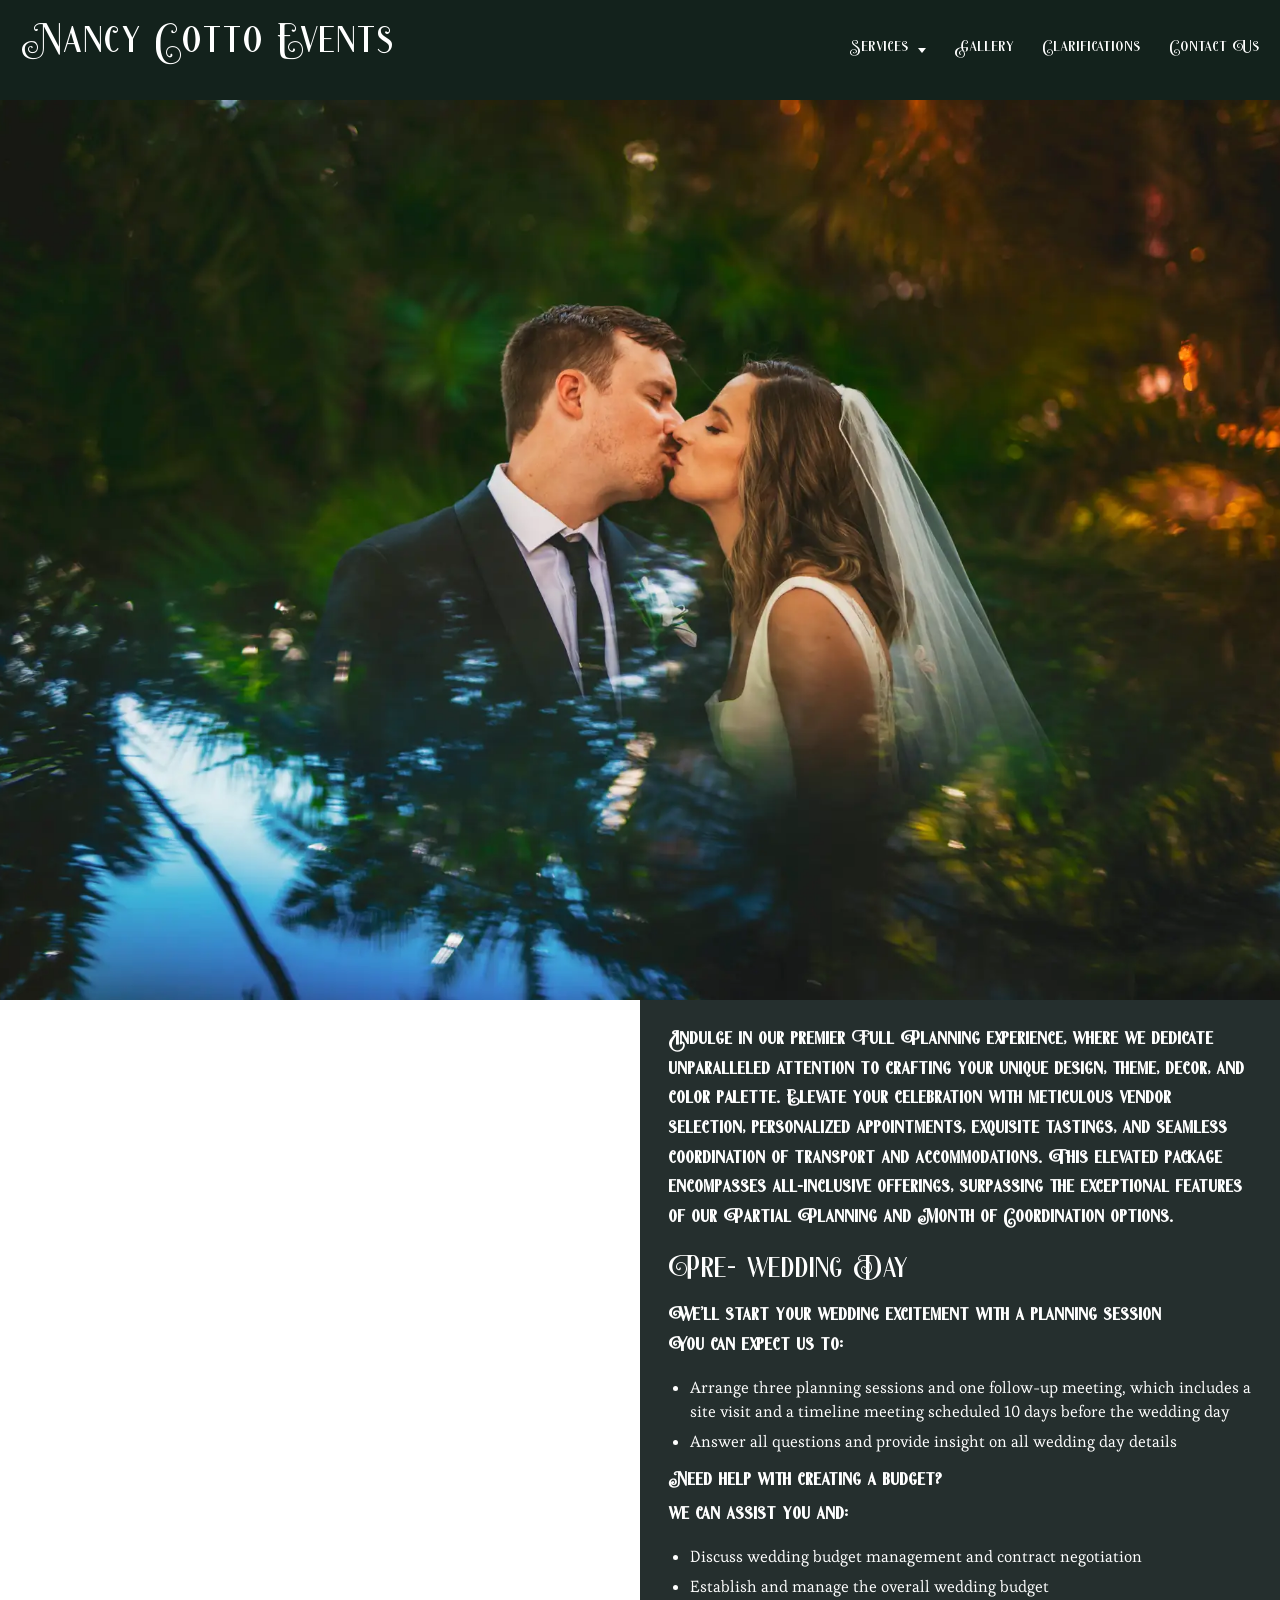
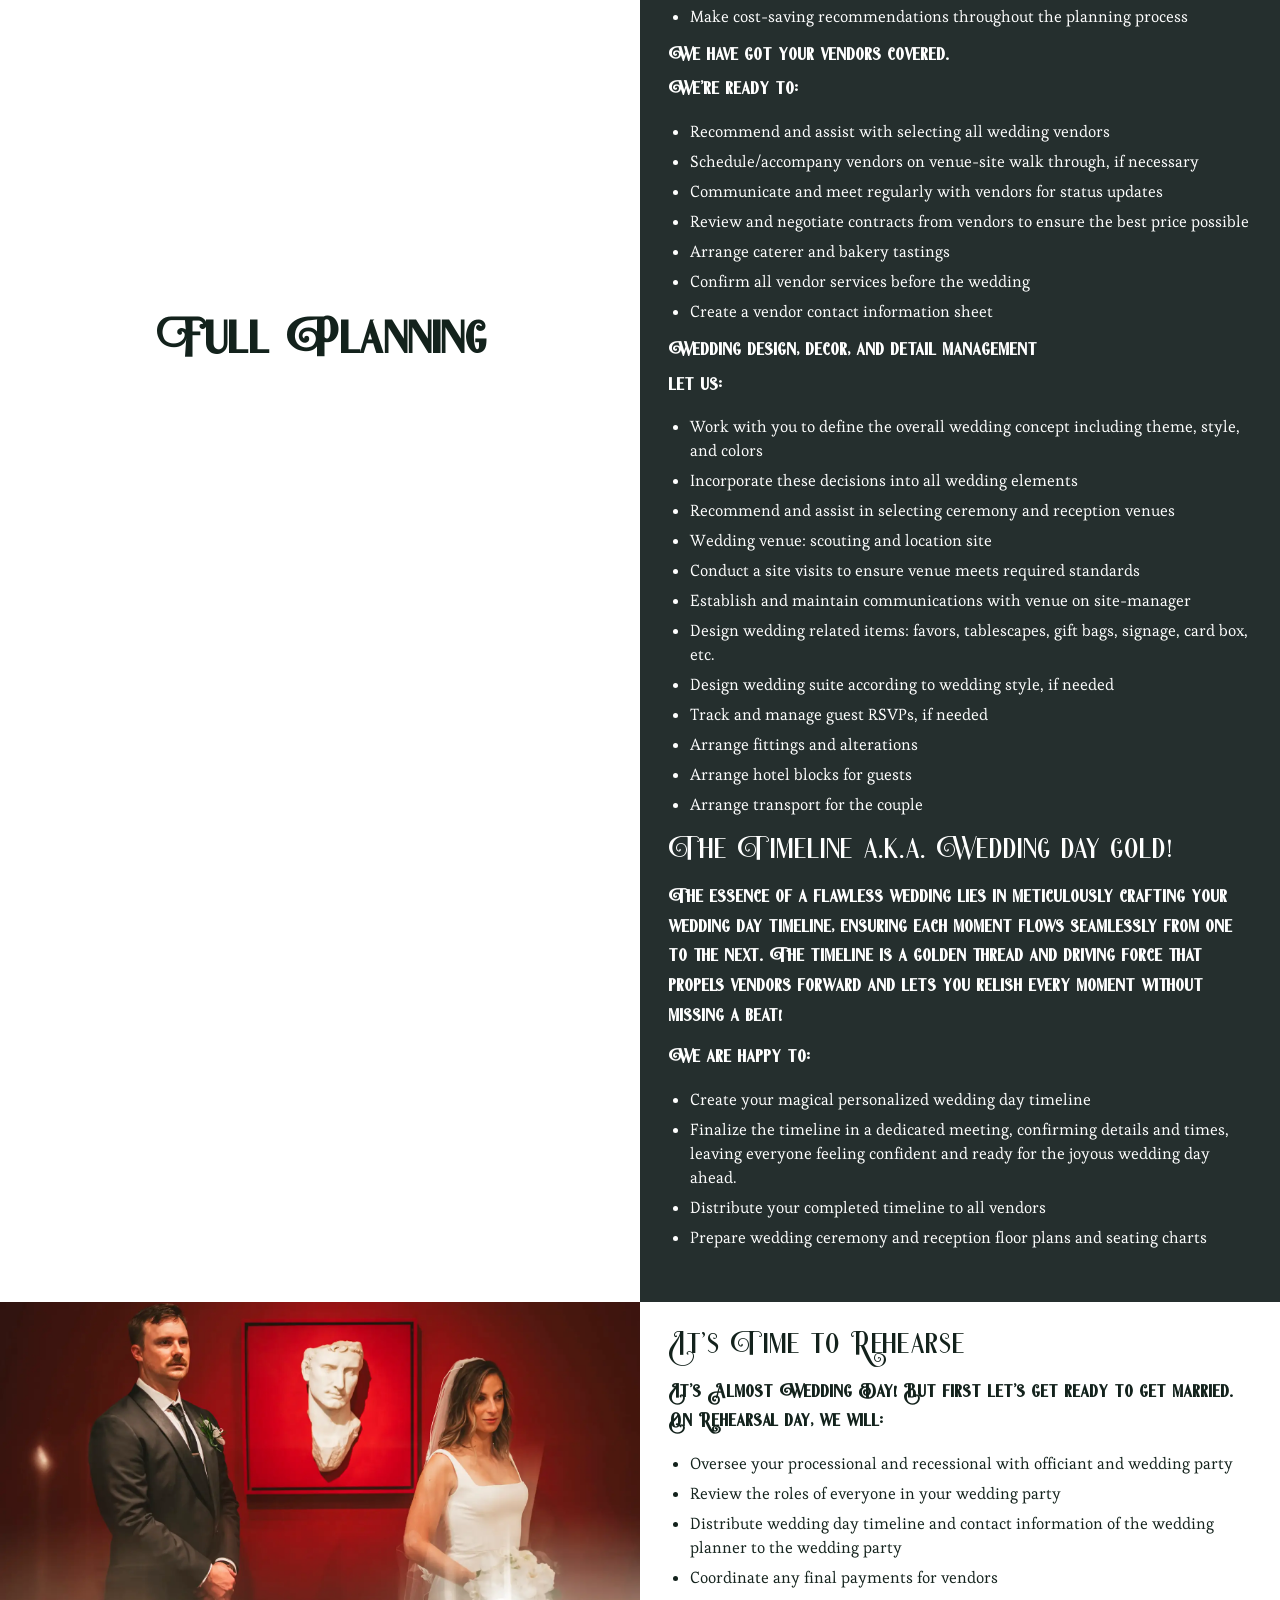
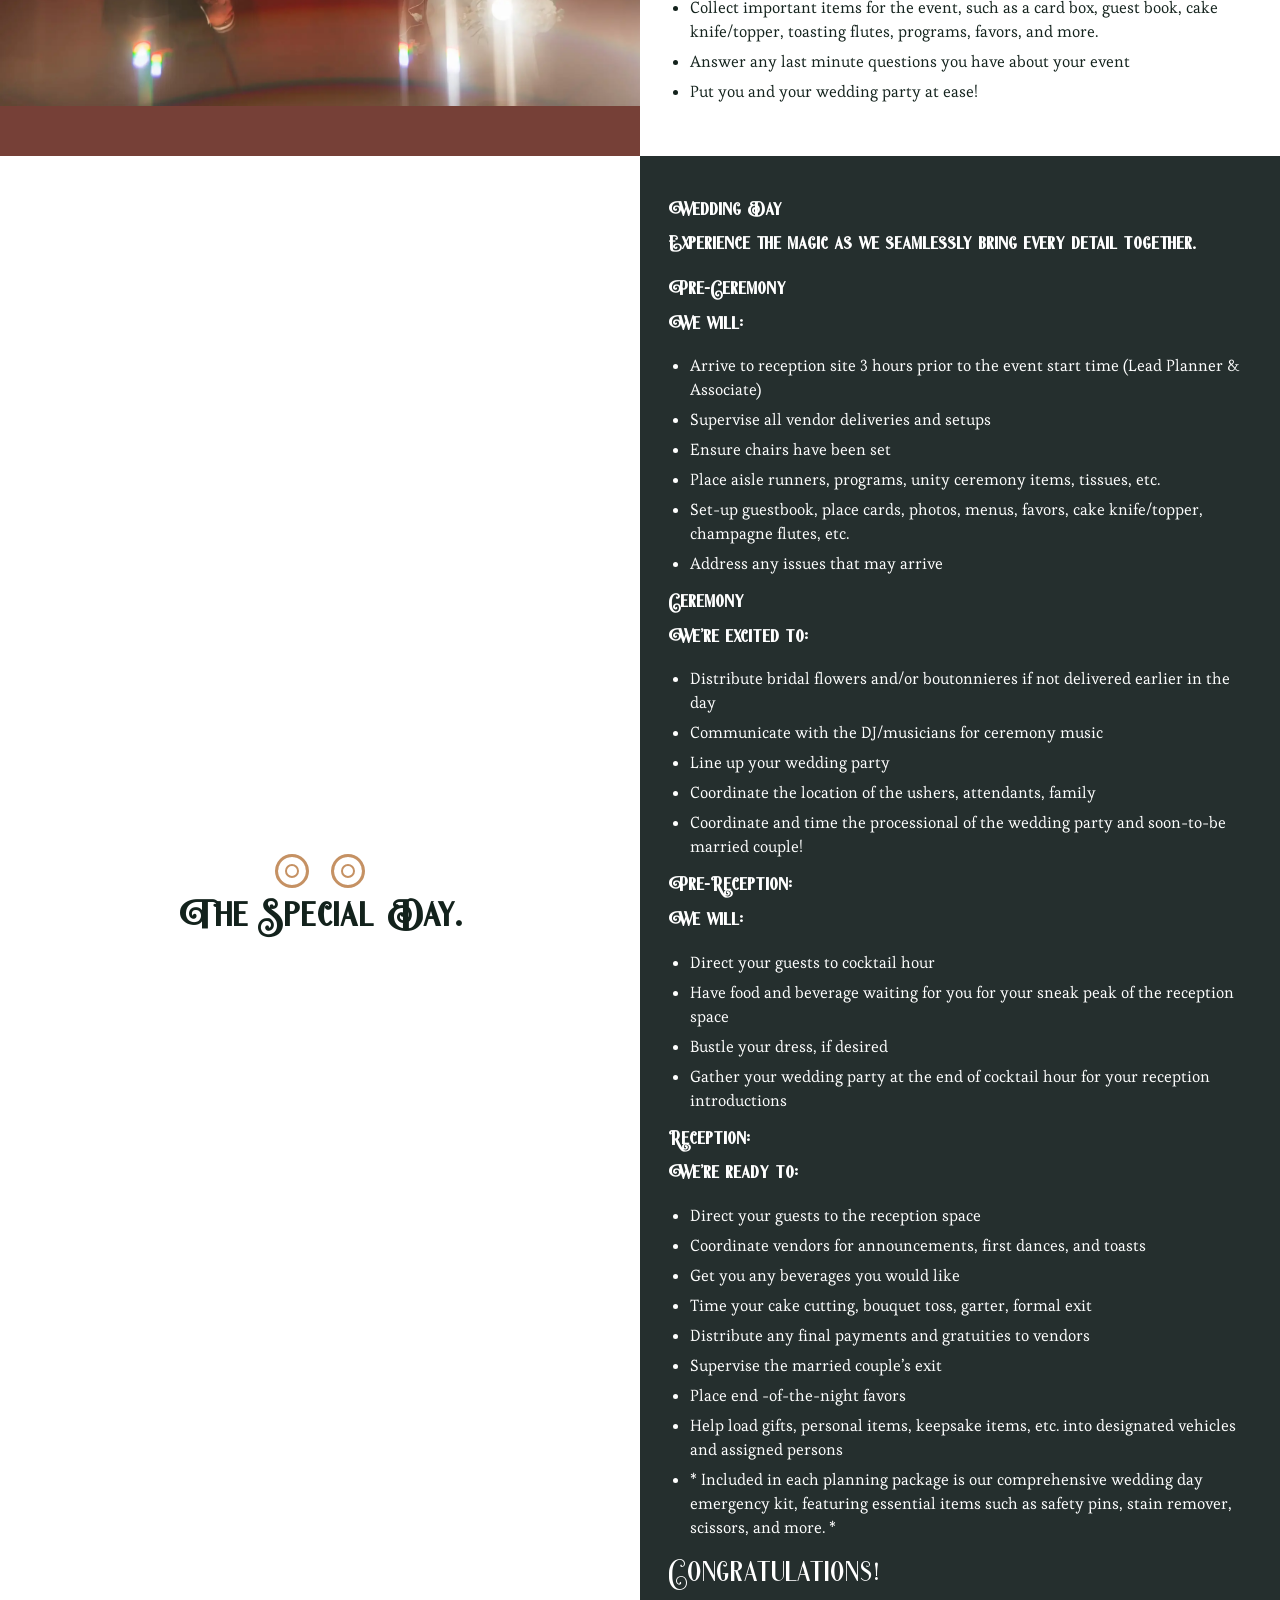
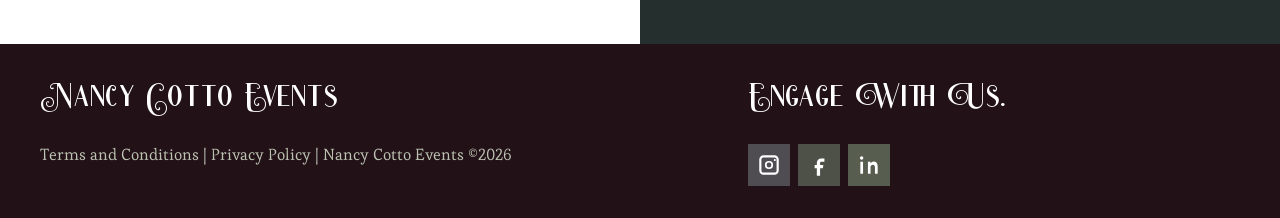
==== full-planning/index.html @ 6444a6c0 "Add the static Nancy Cotto Events site. The pages match the current site so the GitHub import can pu" ====
<!DOCTYPE html>
<html lang="en">
<head>
  <meta charset="utf-8">
  <meta name="viewport" content="width=device-width, initial-scale=1.0">
  <title>Full Planning – Nancy Cotto Events</title>
  <meta name="description" content="Elevate your wedding with our Full Planning Package. Tailored planning sessions, budget guidance, vendor coordination, and stunning design for your event.">
  <link rel="canonical" href="https://nancycottoevents.com/full-planning/">
  <link rel="icon" href="/images/Untitled_Artwork-55.webp" type="image/webp">
  <link rel="apple-touch-icon" href="/images/Untitled_Artwork-55.webp">
  <link rel="stylesheet" href="/css/styles.css">
</head>
<body>
<header class="site-header">
  <div class="header-inner">
    <a class="logo" href="/">Nancy Cotto Events</a>
    <button class="nav-toggle" type="button" aria-expanded="false" aria-controls="site-nav"><span></span><span></span><span></span><span class="visually-hidden">Menu</span></button>
    <nav class="site-nav" id="site-nav" aria-label="Menu">
      <ul class="menu">
        <li class="has-sub">
          <a href="/#Services">Services <span class="caret" aria-hidden="true"></span></a>
          <button class="sub-toggle" type="button" aria-expanded="false" aria-label="Show Services menu"><span class="caret" aria-hidden="true"></span></button>
          <ul class="sub">
            <li><a href="/month-of-coordination/">Month of Coordination</a></li>
            <li><a href="/partial-planning/">Partial Planning</a></li>
            <li><a href="/full-planning/" aria-current="page">Full Planning</a></li>
            <li><a href="/virtual-planning/">Virtual Planning</a></li>
          </ul>
        </li>
        <li><a href="/gallery/">Gallery</a></li>
        <li><a href="/clarifications/">Clarifications</a></li>
        <li><a href="/#ContactUs">Contact Us</a></li>
      </ul>
    </nav>
  </div>
</header>

<main class="pkg pkg-full">
  <section class="pkg-hero" aria-label="Full Planning"></section>
  <section class="pkg-row">
    <div class="pkg-title"><h1>Full Planning</h1></div>
    <div class="pkg-panel">
    <p>Indulge in our premier Full Planning experience, where we dedicate unparalleled attention to crafting your unique design, theme, decor, and color palette. Elevate your celebration with meticulous vendor selection, personalized appointments, exquisite tastings, and seamless coordination of transport and accommodations. This elevated package encompasses all-inclusive offerings, surpassing the exceptional features of our Partial Planning and Month of Coordination options.</p>
    <h2>Pre- wedding Day</h2>
    <p>We’ll start your wedding excitement with a planning session<br>You can expect us to:</p>
    <ul>
      <li>Arrange three planning sessions and one follow-up meeting, which includes a site visit and a timeline meeting scheduled 10 days before the wedding day</li>
      <li>Answer all questions and provide insight on all wedding day details</li>
    </ul>
    <h3>Need help with creating a budget?</h3>
    <p>we can assist you and:</p>
    <ul>
      <li>Discuss wedding budget management and contract negotiation</li>
      <li>Establish and manage the overall wedding budget</li>
      <li>Make cost-saving recommendations throughout the planning process</li>
    </ul>
    <h3>We have got your vendors covered.</h3>
    <p>We’re ready to:</p>
    <ul>
      <li>Recommend and assist with selecting all wedding vendors</li>
      <li>Schedule/accompany vendors on venue-site walk through, if necessary</li>
      <li>Communicate and meet regularly with vendors for status updates</li>
      <li>Review and negotiate contracts from vendors to ensure the best price possible</li>
      <li>Arrange caterer and bakery tastings</li>
      <li>Confirm all vendor services before the wedding</li>
      <li>Create a vendor contact information sheet</li>
    </ul>
    <h3>Wedding design, decor, and detail management</h3>
    <p>let us:</p>
    <ul>
      <li>Work with you to define the overall wedding concept including theme, style, and colors</li>
      <li>Incorporate these decisions into all wedding elements</li>
      <li>Recommend and assist in selecting ceremony and reception venues</li>
      <li>Wedding venue: scouting and location site</li>
      <li>Conduct a site visits to ensure venue meets required standards</li>
      <li>Establish and maintain communications with venue on site-manager</li>
      <li>Design wedding related items: favors, tablescapes, gift bags, signage, card box, etc.</li>
      <li>Design wedding suite according to wedding style, if needed</li>
      <li>Track and manage guest RSVPs, if needed</li>
      <li>Arrange fittings and alterations</li>
      <li>Arrange hotel blocks for guests</li>
      <li>Arrange transport for the couple</li>
    </ul>
    <h2>The Timeline a.k.a. Wedding day gold!</h2>
    <p>The essence of a flawless wedding lies in meticulously crafting your wedding day timeline, ensuring each moment flows seamlessly from one to the next. The timeline is a golden thread and driving force that propels vendors forward and lets you relish every moment without missing a beat!</p>
    <p>We are happy to:</p>
    <ul>
      <li>Create your magical personalized wedding day timeline</li>
      <li>Finalize the timeline in a dedicated meeting, confirming details and times, leaving everyone feeling confident and ready for the joyous wedding day ahead.</li>
      <li>Distribute your completed timeline to all vendors</li>
      <li>Prepare wedding ceremony and reception floor plans and seating charts</li>
    </ul>
    </div>
  </section>
  <section class="pkg-row pkg-photo-left">
    <div class="pkg-panel pkg-panel-light">
    <h2>It’s Time to Rehearse</h2>
    <p>It’s Almost Wedding Day! But first let’s get ready to get married.<br>On Rehearsal day, we will:</p>
    <ul>
      <li>Oversee your processional and recessional with officiant and wedding party</li>
      <li>Review the roles of everyone in your wedding party</li>
      <li>Distribute wedding day timeline and contact information of the wedding planner to the wedding party</li>
      <li>Coordinate any final payments for vendors</li>
      <li>Collect important items for the event, such as a card box, guest book, cake knife/topper, toasting flutes, programs, favors, and more.</li>
      <li>Answer any last minute questions you have about your event</li>
      <li>Put you and your wedding party at ease!</li>
    </ul>
    </div>
    <div class="pkg-photo" role="img" aria-label="Full planning wedding"></div>
  </section>
  <section class="pkg-row">
    <div class="pkg-title">
      <div class="pkg-rings" aria-hidden="true"><span></span><span></span></div>
      <h2>The Special Day.</h2>
    </div>
    <div class="pkg-panel">
    <h3>Wedding Day</h3>
    <p>Experience the magic as we seamlessly bring every detail together.</p>
    <h3>Pre-Ceremony</h3>
    <p>We will:</p>
    <ul>
      <li>Arrive to reception site 3 hours prior to the event start time (Lead Planner &amp; Associate)</li>
      <li>Supervise all vendor deliveries and setups</li>
      <li>Ensure chairs have been set</li>
      <li>Place aisle runners, programs, unity ceremony items, tissues, etc.</li>
      <li>Set-up guestbook, place cards, photos, menus, favors, cake knife/topper, champagne flutes, etc.</li>
      <li>Address any issues that may arrive</li>
    </ul>
    <h3>Ceremony</h3>
    <p>We’re excited to:</p>
    <ul>
      <li>Distribute bridal flowers and/or boutonnieres if not delivered earlier in the day</li>
      <li>Communicate with the DJ/musicians for ceremony music</li>
      <li>Line up your wedding party</li>
      <li>Coordinate the location of the ushers, attendants, family</li>
      <li>Coordinate and time the processional of the wedding party and soon-to-be married couple!</li>
    </ul>
    <h3>Pre-Reception:</h3>
    <p>We will:</p>
    <ul>
      <li>Direct your guests to cocktail hour</li>
      <li>Have food and beverage waiting for you for your sneak peak of the reception space</li>
      <li>Bustle your dress, if desired</li>
      <li>Gather your wedding party at the end of cocktail hour for your reception introductions</li>
    </ul>
    <h3>Reception:</h3>
    <p>We’re ready to:</p>
    <ul>
      <li>Direct your guests to the reception space</li>
      <li>Coordinate vendors for announcements, first dances, and toasts</li>
      <li>Get you any beverages you would like</li>
      <li>Time your cake cutting, bouquet toss, garter, formal exit</li>
      <li>Distribute any final payments and gratuities to vendors</li>
      <li>Supervise the married couple’s exit</li>
      <li>Place end -of-the-night favors</li>
      <li>Help load gifts, personal items, keepsake items, etc. into designated vehicles and assigned persons</li>
      <li>* Included in each planning package is our comprehensive wedding day emergency kit, featuring essential items such as safety pins, stain remover, scissors, and more. *</li>
    </ul>
    <h2>Congratulations!</h2>
    </div>
  </section>
</main>

<footer class="site-footer">
  <div class="footer-inner">
    <div>
      <p class="footer-brand">Nancy Cotto Events</p>
      <p class="footer-legal"><a href="/terms-and-conditions/">Terms and Conditions</a> | <a href="/privacy-policy/">Privacy Policy</a> | Nancy Cotto Events ©<span data-year>2026</span></p>
    </div>
    <div>
      <h2>Engage With Us.</h2>
      
        <div class="social">
          <a class="ig" href="https://www.instagram.com/nancycottoevents/?hl=en" target="_blank" rel="noopener noreferrer" aria-label="Instagram"><svg viewBox="0 0 24 24" aria-hidden="true"><path d="M7 3h10a4 4 0 0 1 4 4v10a4 4 0 0 1-4 4H7a4 4 0 0 1-4-4V7a4 4 0 0 1 4-4zm10 2H7a2 2 0 0 0-2 2v10a2 2 0 0 0 2 2h10a2 2 0 0 0 2-2V7a2 2 0 0 0-2-2zm-5 3.2A3.8 3.8 0 1 1 8.2 12 3.8 3.8 0 0 1 12 8.2zm0 1.6A2.2 2.2 0 1 0 14.2 12 2.2 2.2 0 0 0 12 9.8zM17.4 6.4a1 1 0 1 1-1 1 1 1 0 0 1 1-1z"/></svg></a>
          <a class="fb" href="https://www.facebook.com/NancyCottoEvents" target="_blank" rel="noopener noreferrer" aria-label="Facebook"><svg viewBox="0 0 24 24" aria-hidden="true"><path d="M14 9h3V6h-3c-2.2 0-4 1.8-4 4v2H8v3h2v7h3v-7h2.6l.4-3H13v-2c0-.6.4-1 1-1z"/></svg></a>
          <a class="li" href="https://www.linkedin.com/in/nancy-cotto-56780728/" target="_blank" rel="noopener noreferrer" aria-label="Linkedin"><svg viewBox="0 0 24 24" aria-hidden="true"><path d="M6.5 9H4V20h2.5zM5.2 4A1.6 1.6 0 1 0 5.2 7.2 1.6 1.6 0 0 0 5.2 4zM20 20h-2.5v-5.6c0-1.6-.6-2.6-2-2.6a2.1 2.1 0 0 0-2 1.4 2.6 2.6 0 0 0-.1 1v5.8H11V9h2.4v1.5a3.4 3.4 0 0 1 3-1.7c2.2 0 3.6 1.4 3.6 4.5z"/></svg></a>
        </div>
    </div>
  </div>
</footer>
<div class="lightbox" role="dialog" aria-modal="true" aria-label="Photo">
  <button class="lightbox-close" type="button" aria-label="Close">×</button>
  <img alt="">
</div>
  <script src="/js/site.js"></script>
</body>
</html>
---- css/styles.css ----
@font-face {
  font-family: "Crows Caps";
  font-style: normal;
  font-weight: 400;
  font-display: swap;
  src: url("/fonts/Crows-Caps.ttf") format("truetype");
}

@font-face {
  font-family: Esteban;
  font-style: normal;
  font-weight: 400;
  font-display: swap;
  src: url("/fonts/esteban-400.woff2") format("woff2");
}

@font-face {
  font-family: Lora;
  font-style: normal;
  font-weight: 400;
  font-display: swap;
  src: url("/fonts/lora-400.woff2") format("woff2");
}

@font-face {
  font-family: Lora;
  font-style: italic;
  font-weight: 400;
  font-display: swap;
  src: url("/fonts/lora-400-italic.woff2") format("woff2");
}

@font-face {
  font-family: "Special Elite";
  font-style: normal;
  font-weight: 400;
  font-display: swap;
  src: url("/fonts/special-elite-400.woff2") format("woff2");
}

:root {
  --green: #13221c;
  --green-deep: #12221c;
  --slate: #252f2e;
  --olive: #575d4f;
  --olive-mid: #4e5148;
  --wine: #221218;
  --gold: #c59163;
  --tan: #cbb196;
  --sage: #bec3b3;
  --ink: #181f1e;
  --display: "Crows Caps", "Palatino Linotype", Palatino, serif;
  --body: Esteban, Georgia, "Times New Roman", serif;
  --serif: Lora, Georgia, serif;
  --type: "Special Elite", "Courier New", monospace;
  --max: 1140px;
}

*,
*::before,
*::after {
  box-sizing: border-box;
}

html {
  scroll-behavior: smooth;
}

body {
  margin: 0;
  color: var(--green);
  background: #fff;
  font-family: var(--body);
  font-size: 18px;
  line-height: 1.6;
}

img {
  max-width: 100%;
  height: auto;
}

a {
  color: var(--sage);
}

a:hover {
  color: var(--gold);
}

button,
input,
textarea {
  font-family: inherit;
}

.visually-hidden {
  position: absolute;
  width: 1px;
  height: 1px;
  padding: 0;
  margin: -1px;
  overflow: hidden;
  clip: rect(0, 0, 0, 0);
  white-space: nowrap;
  border: 0;
}

.site-header {
  background: var(--green);
  color: #fff;
}

.header-inner {
  display: flex;
  align-items: center;
  justify-content: space-between;
  gap: 24px;
  width: min(1280px, calc(100% - 40px));
  min-height: 100px;
  margin: 0 auto;
}

.logo {
  color: #fff;
  font-family: var(--display);
  font-size: 50px;
  font-weight: 400;
  line-height: 1;
  text-decoration: none;
}

.logo:hover {
  color: var(--tan);
}

.nav-toggle {
  display: none;
  width: 48px;
  height: 44px;
  padding: 10px 8px;
  border: 0;
  background: var(--gold);
  cursor: pointer;
}

.nav-toggle span:not(.visually-hidden) {
  display: block;
  height: 2px;
  margin: 5px 0;
  background: var(--green);
}

.menu,
.sub {
  margin: 0;
  padding: 0;
  list-style: none;
}

.site-nav {
  align-self: stretch;
  display: flex;
}

.menu {
  display: flex;
  align-items: stretch;
  gap: 28px;
}

.menu > li {
  display: flex;
  align-items: center;
}

.menu > li > a {
  color: #fff;
  font-family: var(--display);
  font-size: 20px;
  font-weight: 500;
  text-decoration: none;
}

.menu > li > a:hover,
.menu > li > a[aria-current="page"] {
  color: var(--tan);
}

.has-sub {
  position: relative;
  display: flex;
  align-items: center;
  gap: 4px;
}

.caret {
  display: inline-block;
  width: 0;
  height: 0;
  margin-left: 4px;
  border-left: 4px solid transparent;
  border-right: 4px solid transparent;
  border-top: 5px solid currentColor;
  vertical-align: 2px;
}

.sub-toggle {
  display: none;
}

.sub {
  position: absolute;
  top: 100%;
  left: 0;
  z-index: 20;
  min-width: 230px;
  margin-top: 8px;
  padding: 8px 0;
  background: #fff;
  box-shadow: 0 10px 28px rgba(0, 0, 0, 0.18);
  opacity: 0;
  visibility: hidden;
  transform: translateY(6px);
}

.sub::before {
  content: "";
  position: absolute;
  top: -14px;
  right: 0;
  left: 0;
  height: 14px;
}

.has-sub:hover > .sub,
.has-sub:focus-within > .sub,
.has-sub.open > .sub {
  opacity: 1;
  visibility: visible;
  transform: none;
}

.sub a {
  display: block;
  padding: 10px 18px;
  color: #33373d;
  font-family: var(--display);
  font-size: 16px;
  font-weight: 600;
  text-decoration: none;
}

.sub a:hover,
.sub a:focus,
.sub a[aria-current="page"] {
  color: var(--tan);
  background: var(--wine);
}

.hero-home {
  min-height: 100vh;
  background: #111 url("/images/NCEServicesGallery13-scaled.webp") 0 -150px / cover no-repeat;
}

.intro {
  padding: 28px 20px 18px;
  text-align: center;
}

.kicker {
  margin: 0;
  color: var(--green);
  font-family: var(--display);
  font-size: 65px;
  font-weight: 700;
  line-height: 1.05;
}

.places {
  margin: 8px 0;
  color: var(--green);
  font-family: var(--display);
  font-size: 30px;
  font-weight: 700;
}

.intro h1,
.page-hero h1,
.band h2,
.section-title {
  font-family: var(--display);
  font-weight: 600;
  line-height: 1.05;
}

.intro h1 {
  margin: 8px 0 0;
  color: var(--green);
  font-size: 26px;
}

.band {
  padding: 36px 20px 28px;
  text-align: center;
}

.band-slate {
  background: var(--slate);
  color: #fff;
}

.band h2,
.section-title {
  margin: 0 0 10px;
}

.band-slate h2 {
  color: #fff;
  font-size: 65px;
}

.lead {
  width: min(920px, 100%);
  margin: 18px auto 22px;
  color: #fff;
  font-size: 20px;
  text-align: left;
}

.btn {
  display: inline-block;
  padding: 15px 16px 8px;
  border-radius: 2px;
  font-family: var(--display);
  font-size: 26px;
  font-weight: 500;
  line-height: 1;
  text-decoration: none;
}

.btn-wine {
  background: var(--wine);
  color: #fff;
}

.btn-wine:hover,
.btn-wine:focus {
  background: var(--gold);
  color: var(--green-deep);
}

.btn-gold {
  background: var(--gold);
  color: var(--green);
}

.btn-gold:hover,
.btn-gold:focus {
  background: var(--wine);
  color: #fff;
}

.btn-green {
  background: var(--green-deep);
  color: #fff;
}

.btn-green:hover,
.btn-green:focus {
  background: var(--gold);
  color: var(--green-deep);
}

.btn-sm {
  font-size: 20px;
  font-weight: 400;
}

.package-row {
  display: grid;
  grid-template-columns: repeat(4, 1fr);
  background: #1b1b1b url("/images/BackgroundBoxes.webp") center / 1920px 3px repeat;
}

.package-card {
  display: flex;
  flex-direction: column;
  align-items: center;
  justify-content: center;
  gap: 8px;
  min-height: 270px;
  padding: 28px 16px;
  color: #fff;
  text-align: center;
  text-decoration: none;
}

.package-card:hover {
  color: var(--gold);
}

.package-card img {
  width: 92px;
  height: 92px;
}

.package-card h3 {
  margin: 0;
  color: #fff;
  font-family: var(--display);
  font-size: 40px;
  font-weight: 600;
  line-height: 1;
}

.package-card:hover h3 {
  color: var(--gold);
}

.tone-a { background: var(--green-deep); }
.tone-b { background: var(--slate); }

.gallery-band {
  padding: 45px 0 25px;
  background: var(--green);
  text-align: center;
}

.gallery-band .band-inner {
  width: min(1140px, calc(100% - 30px));
  margin: 0 auto;
}

.gallery-band h2 {
  margin: 0 0 18px;
  color: #fff;
  font-family: var(--display);
  font-size: 65px;
  font-weight: 600;
}

.gallery-band .btn {
  margin-bottom: 28px;
}

.photo-grid {
  display: grid;
  grid-template-columns: repeat(4, 1fr);
  gap: 6px;
  padding: 0 6px 6px;
}

.photo-grid a,
.photo-grid button {
  display: block;
  padding: 0;
  border: 0;
  background: #000;
  cursor: pointer;
}

.photo-grid img {
  display: block;
  width: 100%;
  height: 220px;
  object-fit: cover;
}

.gallery-band .photo-grid {
  display: block;
  columns: 5;
  column-gap: 10px;
  padding: 0;
}

.gallery-band .photo-grid button {
  width: 100%;
  margin: 0 0 10px;
  break-inside: avoid;
  background: transparent;
}

.gallery-band .photo-grid img {
  height: auto;
  object-fit: unset;
}

.photo-grid.gallery-mosaic {
  display: block;
  columns: 4;
  column-gap: 0;
  padding: 0;
}

.photo-grid.gallery-mosaic button {
  width: 100%;
  margin: 0;
  break-inside: avoid;
  background: transparent;
}

.photo-grid.gallery-mosaic img {
  height: auto;
  object-fit: unset;
}

.faq-band {
  display: grid;
  grid-template-columns: 570px minmax(0, 1fr);
  column-gap: clamp(28px, calc((100vw - 1140px) / 4), 72px);
  align-items: stretch;
  width: calc(100% - max(15px, (100% - 1140px) / 2));
  margin-left: max(15px, calc((100% - 1140px) / 2));
  min-height: 640px;
  background: #fff;
}

.faq-copy {
  width: auto;
  margin-left: 0;
  padding: 30px 0 40px;
  background: #fff;
}

.faq-art {
  background: url("/images/Faq2-scaled.webp") right center / cover no-repeat;
  min-height: 640px;
}

.faq-copy h2 {
  margin: 0 0 16px;
  color: var(--green);
  font-family: var(--display);
  font-size: 52px;
  font-weight: 600;
  line-height: 1;
  text-align: center;
}

.faq-copy p {
  margin: 0 0 14px;
  color: var(--green-deep);
  font-family: var(--body);
  font-size: 16px;
}

.faq-copy .btn {
  display: table;
  margin: 18px auto 0;
}

.notes {
  background: var(--wine);
  color: #fff;
  padding: 40px 0 36px;
}

.notes-grid {
  display: grid;
  grid-template-columns: 27.085fr 45.525fr 28.775fr;
  width: min(1140px, calc(100% - 24px));
  margin: 0 auto;
  align-items: start;
}

.note-col {
  min-width: 0;
}

.quote {
  margin: 0 0 18px;
  font-family: var(--type);
  font-size: 15px;
  letter-spacing: 0.3px;
  line-height: 1.55;
}

.quote p {
  margin: 0 0 12px;
}

.couple {
  width: 109px;
  height: 108px;
  border-radius: 50%;
  object-fit: cover;
}

.couple.left {
  float: left;
  margin: 0 12px 8px 0;
}

.couple.right {
  float: right;
  margin: 0 0 8px 12px;
}

.quote-name {
  clear: both;
  margin: 8px 0 0;
  font-family: var(--display);
  font-size: 30px;
  text-align: right;
}

.note-photos {
  display: block;
  columns: 2;
  column-gap: 10px;
}

.note-photos button {
  display: block;
  width: 100%;
  margin: 0 0 10px;
  padding: 0;
  border: 0;
  background: transparent;
  break-inside: avoid;
  cursor: pointer;
}

.note-photos img {
  display: block;
  width: 100%;
  height: auto;
}

.notes h2 {
  margin: 0 0 12px;
  color: #fff;
  font-family: var(--display);
  font-size: 66px;
  font-weight: 600;
  text-align: center;
}

.note-feature {
  display: block;
  width: 100%;
  height: auto;
  margin: 0 0 16px;
}

.note-center .carousel {
  width: 100%;
}

.note-center .slide {
  min-height: 0;
  padding: 0 34px;
  font-size: 15px;
}

.note-center .carousel-btn.prev { left: 0; }
.note-center .carousel-btn.next { right: 0; }

.carousel {
  position: relative;
  width: min(820px, calc(100% - 80px));
  margin: 0 auto;
}

.slides {
  overflow: hidden;
}

.slide {
  display: none;
  min-height: 280px;
  color: #fff;
  font-family: var(--type);
  font-size: 17.5px;
  line-height: 1.55;
  text-align: center;
}

.slide.is-active {
  display: block;
}

.slide p {
  margin: 0 0 14px;
}

.slide .who {
  margin-top: 8px;
  font-family: var(--display);
  font-size: 24px;
  font-weight: 600;
}

.carousel-btn {
  position: absolute;
  top: 40%;
  width: 42px;
  height: 42px;
  border: 0;
  background: transparent;
  color: #fff;
  font-size: 32px;
  cursor: pointer;
}

.carousel-btn.prev { left: -48px; }
.carousel-btn.next { right: -48px; }

.dots {
  display: flex;
  justify-content: center;
  gap: 8px;
  margin-top: 16px;
}

.dots button {
  width: 10px;
  height: 10px;
  padding: 0;
  border: 0;
  border-radius: 50%;
  background: rgba(255, 255, 255, 0.4);
  cursor: pointer;
}

.dots button[aria-current="true"] {
  background: var(--gold);
}

.team-head {
  width: 100%;
  margin: 0;
  padding: 25px 16px 8px;
  text-align: center;
}

.team-head h2 {
  margin: 0;
  color: var(--green);
  font-family: var(--display);
  font-size: 60px;
  font-weight: 600;
}

.team {
  display: grid;
  grid-template-columns: repeat(3, 1fr);
}

.flip {
  position: relative;
  height: 640px;
  perspective: 1200px;
  background: transparent;
  border: 0;
  padding: 0;
  cursor: pointer;
  color: #fff;
  text-align: center;
}

.flip-inner {
  position: relative;
  height: 100%;
  transform-style: preserve-3d;
  transition: transform 0.7s ease;
}

.flip.is-flipped .flip-inner,
.flip:focus-visible .flip-inner {
  transform: rotateY(180deg);
}

@media (hover: hover) and (pointer: fine) {
  .flip:hover .flip-inner {
    transform: rotateY(180deg);
  }
}

.flip-face {
  position: absolute;
  inset: 0;
  overflow: hidden;
  backface-visibility: hidden;
  -webkit-backface-visibility: hidden;
}

.flip-front {
  z-index: 2;
  display: flex;
  flex-direction: column;
  align-items: center;
  justify-content: flex-end;
  padding: 18px 16px 22px;
  transform: rotateY(0deg);
}

.flip-front img {
  display: block;
  width: auto;
  max-width: 86%;
  height: auto;
  max-height: calc(100% - 78px);
  margin: 0 auto auto;
  object-fit: contain;
  object-position: center bottom;
}

.flip-front p,
.flip-back p {
  margin: 8px 0;
}

.role {
  flex: 0 0 auto;
  font-family: var(--body);
  font-size: 16px;
  line-height: 1.35;
}

.role .where {
  display: block;
  margin-top: 4px;
  font-family: var(--display);
  font-size: 22px;
  line-height: 1;
}

.flip-back {
  display: flex;
  flex-direction: column;
  align-items: center;
  justify-content: center;
  padding: 28px 22px;
  transform: rotateY(180deg);
}

.flip-back h3 {
  margin: 0 0 12px;
  font-family: var(--display);
  font-size: 36px;
  font-weight: 600;
}

.flip-back p {
  font-family: var(--serif);
  font-size: 15px;
  line-height: 1.45;
}

.flip-nancy .flip-front { background: var(--slate); }
.flip-nancy .flip-back { background: #2f3d3c; }
.flip-debbie .flip-front { background: var(--olive-mid); }
.flip-debbie .flip-back { background: #5c6056; }
.flip-brittany .flip-front { background: var(--olive); }
.flip-brittany .flip-back { background: #686f5f; }

.contact {
  display: grid;
  grid-template-columns: 1fr 1fr;
  background: var(--olive);
}

.contact-photo {
  min-height: 640px;
  background: url("/images/745-scaled.webp") center / cover no-repeat;
}

.contact-copy {
  background: var(--slate);
  padding: 30px 20px 16px 28px;
  color: var(--sage);
}

.contact-copy h2 {
  margin: 0 0 8px;
  color: var(--sage);
  font-family: var(--display);
  font-size: 60px;
  font-weight: 600;
}

.contact-copy p {
  margin: 0 0 8px;
  font-family: var(--display);
  font-size: 28px;
}

.contact-copy a {
  color: var(--sage);
  text-decoration: none;
}

.contact-copy a:hover {
  color: var(--gold);
}

.contact-form {
  background: var(--olive);
  padding: 40px 40px 28px;
}

.contact-jotform {
  overflow: visible;
}

.contact-jotform iframe {
  display: block;
  width: 100%;
  max-width: 100%;
}

.contact-form h2 {
  margin: 8px 0 18px;
  color: var(--ink);
  font-family: var(--display);
  font-size: 50px;
  font-weight: 600;
  text-align: center;
}

.badges {
  display: flex;
  flex-wrap: wrap;
  justify-content: center;
  gap: 14px;
  align-items: center;
}

.badges img {
  width: 140px;
  height: auto;
}

.site-footer {
  background: var(--wine);
  color: #fff;
}

.footer-inner {
  display: grid;
  grid-template-columns: 1.4fr 1fr;
  gap: 20px;
  width: min(1200px, calc(100% - 40px));
  margin: 0 auto;
  padding: 28px 0 32px;
}

.footer-brand,
.site-footer h2 {
  margin: 0 0 8px;
  color: #fff;
  font-family: var(--display);
  font-size: 40px;
  font-weight: 400;
}

.footer-legal {
  margin: 0;
  color: var(--sage);
  font-family: var(--body);
  font-size: 16px;
  line-height: 1.4;
  white-space: nowrap;
}

.footer-legal a {
  color: var(--sage);
  text-decoration: none;
}

.footer-legal a:hover {
  color: var(--gold);
}

.social {
  display: flex;
  gap: 8px;
}

.social a {
  display: grid;
  place-items: center;
  width: 42px;
  height: 42px;
  color: #fff;
  text-decoration: none;
}

.social svg {
  width: 26px;
  height: 26px;
  fill: currentColor;
}

.social .ig { background: #4f4d52; }
.social .fb { background: #4e5148; }
.social .li { background: #575d4f; }

.page-hero {
  display: grid;
  place-items: end center;
  min-height: 100vh;
  padding: 40px 20px;
  background-position: center top;
  background-size: cover;
  background-repeat: no-repeat;
  color: #fff;
  text-align: center;
}

.pkg-hero {
  min-height: 100vh;
  background-color: var(--wine);
  background-repeat: no-repeat;
  background-size: cover;
}

.pkg-row {
  display: grid;
  grid-template-columns: 1fr 1fr;
  align-items: stretch;
}

.pkg-title {
  display: flex;
  flex-direction: column;
  align-items: center;
  justify-content: center;
  gap: 12px;
  padding: 36px 28px;
  background: #fff;
  text-align: center;
}

.pkg-title h1,
.pkg-title h2 {
  margin: 0;
  color: var(--green);
  font-family: var(--display);
  font-weight: 600;
  line-height: 1.05;
}

.pkg-title h1 { font-size: 60px; }
.pkg-title h2 { font-size: 45px; }

.pkg-intro {
  max-width: 460px;
  margin: 8px 0 0;
  color: var(--slate);
  font-family: var(--display);
  font-size: 20px;
  font-weight: 600;
  line-height: 1.35;
  text-align: justify;
}

.pkg-rings {
  display: flex;
  gap: 22px;
  color: var(--gold);
}

.pkg-rings span {
  width: 34px;
  height: 34px;
  border: 3px solid currentColor;
  border-radius: 50%;
  box-shadow: inset 0 0 0 7px #fff, inset 0 0 0 9px currentColor;
}

.pkg-panel {
  padding: 28px 28px 36px;
  background: var(--green);
  color: #fff;
}

.pkg-month .pkg-panel { background: var(--green); }
.pkg-partial .pkg-panel { background: var(--wine); }
.pkg-full .pkg-panel,
.pkg-virtual .pkg-panel { background: var(--slate); }

.pkg-panel-light,
.pkg-partial .pkg-panel-light,
.pkg-full .pkg-panel-light,
.pkg-virtual .pkg-panel-light,
.pkg-month .pkg-panel-light {
  background: #fff;
  color: var(--green);
}

.pkg-virtual .pkg-panel-light { color: var(--slate); }

.pkg-panel h2,
.pkg-kicker {
  margin: 18px 0 8px;
  color: inherit;
  font-family: var(--display);
  font-size: 37px;
  font-weight: 400;
  line-height: 1.15;
}

.pkg-panel h2:first-child,
.pkg-kicker:first-child { margin-top: 0; }

.pkg-panel h3 {
  margin: 16px 0 6px;
  color: inherit;
  font-family: var(--display);
  font-size: 22px;
  font-weight: 600;
  line-height: 1.25;
}

.pkg-panel p {
  margin: 0 0 12px;
  font-family: var(--display);
  font-size: 22px;
  font-weight: 600;
  line-height: 1.35;
}

.pkg-panel li {
  margin: 0 0 6px;
  font-family: var(--body);
  font-size: 16px;
  font-weight: 400;
  line-height: 1.5;
}

.pkg-panel ul { margin: 8px 0 16px; padding-left: 1.2em; }

.pkg-panel p em {
  font-family: var(--body);
  font-size: 16px;
  font-style: italic;
  font-weight: 400;
}

.pkg-tier { margin: 0 0 0; padding: 16px 18px 6px; background: #2e3b3a; }
.pkg-tier + .pkg-tier { background: #354442; }
.pkg-tier h2 { margin-top: 0; font-size: 33px; color: #fff; }

.pkg-photo {
  min-height: 100%;
  background-color: #764037;
  background-repeat: no-repeat;
  background-size: cover;
}

.pkg-photo-left .pkg-photo { order: -1; }
.pkg-panel-first .pkg-panel { order: -1; }

.pkg-month .pkg-hero {
  background-image: url("/images/NCEMOC3.webp");
  background-position: 0 0;
}
.pkg-month .pkg-photo {
  background-image: url("/images/1048-copy-scaled.webp");
  background-position: right bottom;
}

.pkg-partial .pkg-hero {
  background-image: url("/images/PartialPlanningBanner-scaled.webp");
  background-position: 0 0;
}
.pkg-partial .pkg-photo {
  background-image: url("/images/NCEHomeGallery3.webp");
  background-position: right center;
}

.pkg-full .pkg-hero {
  background-image: url("/images/101-copy-scaled.webp");
  background-position: center center;
}
.pkg-full .pkg-photo {
  background-image: url("/images/NCEFullPlanning-scaled.webp");
  background-position: 0 -50px;
}

.pkg-virtual .pkg-hero {
  background-image: url("/images/10-copy-scaled.webp");
  background-position: center center;
}
.pkg-virtual .pkg-photo-a {
  background-image: url("/images/244-scaled.webp");
  background-position: center center;
}
.pkg-virtual .pkg-photo-b {
  background-image: url("/images/NCEHomeGallery2.webp");
  background-position: center center;
}

.page-hero h1 {
  margin: 0;
  padding: 12px 22px;
  background: rgba(19, 34, 28, 0.55);
  color: #fff;
  font-size: 60px;
}

.hero-month { background-image: url("/images/NCEMOC3.webp"); }
.hero-partial { background-image: url("/images/PartialPlanningBanner-scaled.webp"); }
.hero-full { background-image: url("/images/101-copy-scaled.webp"); }
.hero-virtual { background-image: url("/images/10-copy-scaled.webp"); }
.hero-gallery { min-height: 100vh; background-image: url("/images/759-scaled.webp"); }
.hero-clear {
  background-image: url("/images/NCEServicesGallery16-scaled.webp");
  background-position: center center;
}

.clear-title {
  margin: 10px 0;
  text-align: center;
  font-family: var(--display);
  font-size: 60px;
  font-weight: 600;
  color: var(--green);
}

.clear-row {
  display: grid;
  grid-template-columns: 25% 50% 25%;
  align-items: stretch;
}

.clear-side {
  background-color: #764037;
  background-repeat: no-repeat;
  background-size: auto;
  min-height: 640px;
}

.clear-side-a {
  background-image: url("/images/544-1-scaled.webp");
  background-position: -524px -110px;
}

.clear-side-b {
  background-image: url("/images/751-scaled.webp");
  background-position: -469px -322px;
}

.clear-copy {
  padding: 10px 10px 28px;
  background: var(--green);
  color: #fff;
  font-size: 18px;
}

.clear-copy h2 {
  margin: 20px 0 8px;
  color: #ccb196;
  font-family: var(--display);
  font-size: 20px;
  font-weight: 600;
  line-height: 1.2;
}

.clear-copy p {
  margin: 0 0 20px;
}

.prose {
  width: min(860px, calc(100% - 40px));
  margin: 0 auto;
  padding: 42px 0 20px;
}

.prose h2 {
  margin: 32px 0 8px;
  color: var(--green);
  font-family: var(--display);
  font-size: 42px;
  font-weight: 600;
  line-height: 1.1;
}

.prose h3 {
  margin: 22px 0 6px;
  color: var(--wine);
  font-family: var(--display);
  font-size: 28px;
  font-weight: 600;
}

.prose p,
.prose li {
  font-size: 17px;
}

.prose ul {
  margin: 8px 0 16px;
  padding-left: 1.2em;
}

.break-photo {
  margin: 10px 0 0;
}

.break-photo img {
  display: block;
  width: 100%;
  max-height: 520px;
  object-fit: cover;
}

.services-top {
  columns: 9;
  column-gap: 0;
}

.services-top img {
  display: block;
  width: 100%;
  height: auto;
  margin: 0;
  break-inside: avoid;
}

.services-intro {
  width: min(650px, calc(100% - 40px));
  margin: 28px auto;
  text-align: center;
}

.services-intro h1 {
  margin: 0 0 12px;
  font-family: var(--display);
  font-size: 60px;
  font-weight: 600;
}

.service-picks {
  display: grid;
  grid-template-columns: 1fr 1fr;
  gap: 20px;
  box-sizing: border-box;
  width: min(1140px, calc(100% - 40px));
  margin: 0 auto 50px;
  padding: 0 100px;
}

.service-pick {
  display: flex;
  flex-direction: column;
  align-items: center;
  justify-content: space-between;
  min-height: 334px;
  padding: 28px 22px 26px;
  color: #fff;
  text-align: center;
}

.service-pick:nth-child(1) { background: var(--green); }
.service-pick:nth-child(2),
.service-pick:nth-child(3) { background: var(--slate); }
.service-pick:nth-child(4) { background: var(--green-deep); }

.service-pick h2 {
  margin: 0 0 12px;
  color: #fff;
  font-family: var(--display);
  font-size: 50px;
  font-weight: 600;
  line-height: 1.05;
}

.service-pick img {
  width: 150px;
  height: 150px;
  object-fit: contain;
}

.tiers .gallery-title {
  grid-column: 1 / -1;
  margin: 8px 0 0;
  color: var(--green);
}

.tiers {
  display: grid;
  grid-template-columns: repeat(3, 1fr);
  gap: 16px;
  width: min(1100px, calc(100% - 32px));
  margin: 0 auto 48px;
}

.tier {
  padding: 22px 18px 8px;
  background: var(--green);
  color: #fff;
}

.tier:nth-child(even) {
  background: var(--slate);
}

.tier h2 {
  margin: 0 0 10px;
  color: var(--gold);
  font-family: var(--display);
  font-size: 30px;
  font-weight: 600;
  line-height: 1.1;
}

.tier ul {
  margin: 0;
  padding-left: 1.1em;
}

.tier li {
  margin: 0 0 8px;
  font-size: 15px;
}

.faq-list {
  width: min(860px, calc(100% - 40px));
  margin: 0 auto;
  padding: 10px 0 48px;
}

.faq-list h2 {
  margin: 26px 0 8px;
  color: var(--green);
  font-family: var(--display);
  font-size: 32px;
  font-weight: 600;
  line-height: 1.15;
}

.gallery-title {
  margin: 30px 0;
  text-align: center;
  font-family: var(--display);
  font-size: 60px;
  font-weight: 600;
}

.legal {
  width: min(760px, calc(100% - 40px));
  margin: 0 auto;
  padding: 48px 0 72px;
  color: var(--green);
  font-family: var(--serif);
}

.legal h1,
.legal h2 {
  font-family: var(--display);
  font-weight: 600;
  color: var(--green);
}

.legal h1 {
  font-size: 48px;
}

.legal a {
  color: var(--green);
}

.not-found {
  min-height: 46vh;
  display: grid;
  place-items: center;
  padding: 64px 20px;
  text-align: center;
}

.not-found h1 {
  margin: 0 0 12px;
  font-family: var(--display);
  font-size: 60px;
}

.lightbox {
  position: fixed;
  inset: 0;
  z-index: 50;
  display: none;
  place-items: center;
  padding: 24px;
  background: rgba(0, 0, 0, 0.88);
}

.lightbox.open {
  display: grid;
}

.lightbox img {
  max-width: min(1100px, 100%);
  max-height: 86vh;
  object-fit: contain;
}

.lightbox-close {
  position: absolute;
  top: 16px;
  right: 16px;
  width: 44px;
  height: 44px;
  border: 0;
  background: var(--gold);
  color: var(--green);
  font-family: var(--display);
  font-size: 28px;
  cursor: pointer;
}

@media (max-width: 1024px) {
  .kicker { font-size: 55px; }
  .places { font-size: 28px; }
  .lead { font-size: 18px; }
  .package-card h3 { font-size: 32px; }
  .hero-home { background-position: center top; }
  .service-picks { width: calc(100% - 32px); padding: 0; }
  .photo-grid.gallery-mosaic { columns: 5; }
  .hero-clear { background-position: -74px 0; }
  .clear-side-a { background-position: -582px 0; }
  .clear-side-b { background-position: -560px 0; }
  .pkg-month .pkg-hero { background-position: -350px 0; }
  .pkg-month .pkg-photo { background-position: -305px 0; }
  .pkg-partial .pkg-hero { background-position: -450px 0; }
  .pkg-partial .pkg-photo { background-position: -348px 0; }
  .pkg-full .pkg-photo { background-position: -364px 0; }
  .pkg-virtual .pkg-hero { background-position: -530px 0; }
  .pkg-virtual .pkg-photo-a { background-position: -538px 0; }
  .pkg-virtual .pkg-photo-b { background-position: -414px 0; }
  .faq-copy { padding: 28px 24px 28px 0; }
  .contact-copy h2 { font-size: 48px; }
}

@media (max-width: 767px) {
  .header-inner {
    min-height: 84px;
    width: calc(100% - 20px);
  }

  .logo {
    margin-top: 6px;
    font-size: 41px;
  }

  .nav-toggle {
    display: block;
  }

  .site-nav {
    display: none;
    position: absolute;
    top: 84px;
    left: 0;
    right: 0;
    z-index: 30;
    background: var(--green);
    padding: 8px 0 18px;
  }

  .site-header {
    position: relative;
  }

  .site-nav.open {
    display: block;
  }

  .menu {
    flex-direction: column;
    align-items: stretch;
    gap: 0;
  }

  .menu > li > a,
  .has-sub > a {
    display: block;
    padding: 12px 20px;
  }

  .has-sub {
    flex-wrap: wrap;
  }

  .sub-toggle {
    display: grid;
    place-items: center;
    width: 44px;
    height: 44px;
    margin-left: auto;
    border: 0;
    background: transparent;
    color: #fff;
    cursor: pointer;
  }

  .sub-toggle .caret {
    border-top-color: #fff;
  }

  .menu > li > a .caret {
    display: none;
  }

  .menu > li {
    display: block;
  }

  .sub {
    position: static;
    display: none;
    min-width: 0;
    width: 100%;
    margin-top: 0;
    opacity: 1;
    visibility: visible;
    transform: none;
    box-shadow: none;
    background: var(--green-deep);
  }

  .sub::before {
    content: none;
  }

  .sub a,
  .sub a:hover,
  .sub a:focus {
    color: #fff;
    background: transparent;
  }

  .has-sub.open > .sub {
    display: block;
  }

  .kicker { font-size: 25px; }
  .places { font-size: 14px; }
  .lead { margin-left: 6px; margin-right: 6px; font-size: 16px; text-align: center; }
  .band-slate h2,
  .gallery-band h2,
  .faq-copy h2,
  .notes h2,
  .team-head h2,
  .page-hero h1,
  .services-intro h1,
  .gallery-title { font-size: 40px; }

  .package-row,
  .team,
  .contact,
  .faq-band,
  .notes-grid,
  .service-picks,
  .tiers,
  .pkg-row,
  .footer-inner,
  .photo-grid {
    grid-template-columns: 1fr;
  }

  .services-top {
    display: block;
    columns: 7;
  }

  .photo-grid {
    grid-template-columns: 1fr 1fr;
  }

  .gallery-band .photo-grid {
    columns: 3;
  }

  .photo-grid.gallery-mosaic {
    columns: 3;
  }

  .note-center {
    order: -1;
  }

  .services-top {
    grid-template-columns: none;
  }

  .pkg-month .pkg-hero { background-position: -347px 0; }
  .pkg-month .pkg-photo { background-position: 0 -12px; }
  .pkg-partial .pkg-hero { background-position: -425px 0; }
  .pkg-partial .pkg-photo { background-position: 0 -25px; }
  .pkg-full .pkg-photo { background-position: 0 0; }
  .pkg-virtual .pkg-hero { background-position: -490px 0; }
  .pkg-virtual .pkg-photo-a { background-position: 0 0; }
  .pkg-virtual .pkg-photo-b { background-position: 0 -30px; }
  .pkg-photo { min-height: 46vh; }
  .pkg-title h1,
  .pkg-panel h2,
  .pkg-kicker { font-size: 32px; }
  .pkg-title h2,
  .pkg-tier h2 { font-size: 28px; }
  .service-picks { width: calc(100% - 20px); padding: 0; }
  .hero-clear { background-position: -190px 0; }
  .clear-row { grid-template-columns: 1fr; }
  .clear-side { display: none; }
  .clear-title { font-size: 40px; }

  .package-card {
    min-height: 210px;
  }

  .faq-band {
    grid-template-columns: 1fr;
    column-gap: 0;
    width: 100%;
    margin-left: 0;
    background: #fff;
  }

  .faq-copy {
    width: 100%;
    max-width: none;
    margin-left: 0;
    padding: 28px 24px;
  }

  .footer-legal {
    white-space: normal;
  }

  .faq-art {
    display: none;
  }

  .contact-photo {
    min-height: 240px;
  }

  .contact-copy,
  .contact-form {
    padding: 24px 16px;
    text-align: center;
  }

  .contact-copy h2 {
    font-size: 54px;
  }

  .contact-copy p {
    font-size: 20px;
  }

  .flip {
    height: 520px;
  }

  .carousel {
    width: calc(100% - 24px);
  }

  .carousel-btn {
    position: static;
    display: inline-block;
  }

  .carousel-nav {
    display: flex;
    justify-content: space-between;
  }

  .note-photos img,
  .photo-grid img {
    height: 160px;
  }

  .photo-grid.gallery-mosaic img {
    height: auto;
  }

  .services-top img {
    height: auto;
  }

  .footer-inner,
  .site-footer h2,
  .footer-brand,
  .social {
    text-align: center;
    justify-content: center;
  }
}

@media (prefers-reduced-motion: reduce) {
  html { scroll-behavior: auto; }
  .flip-inner { transition: none; }
}
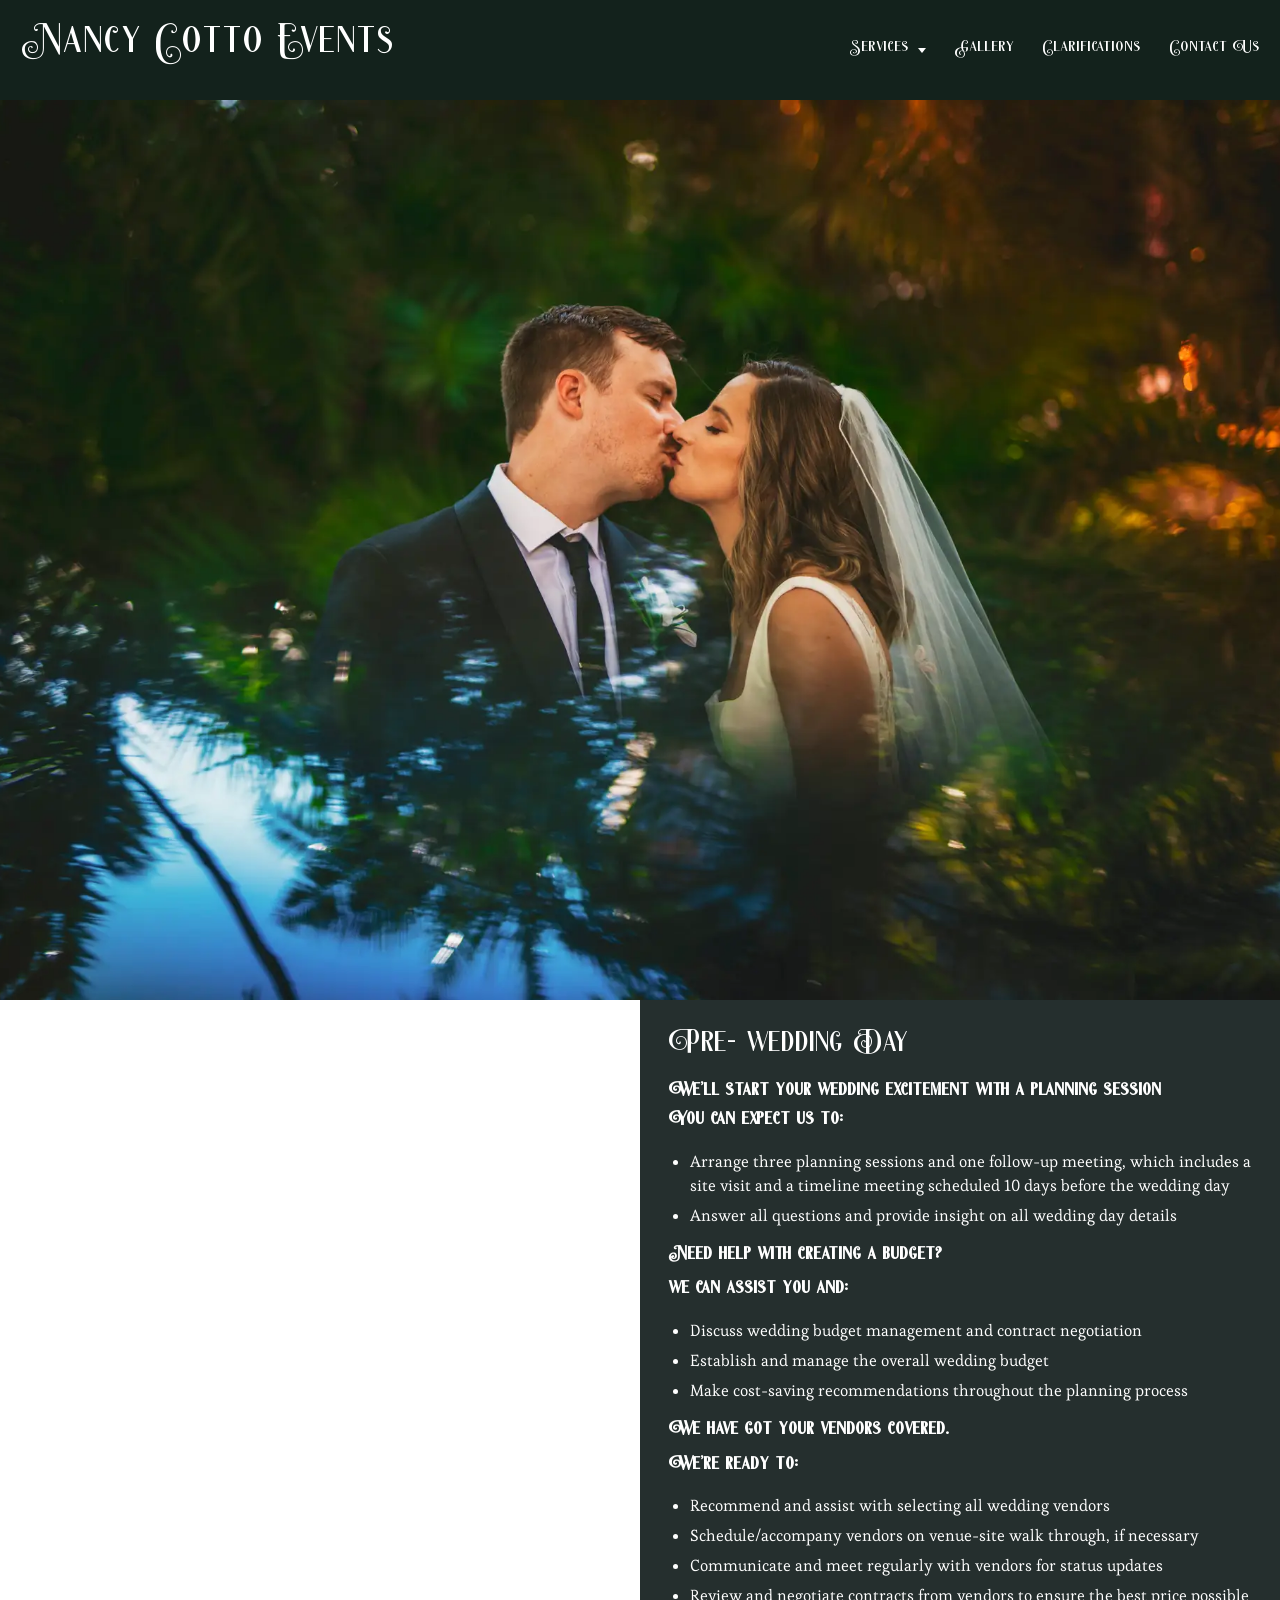
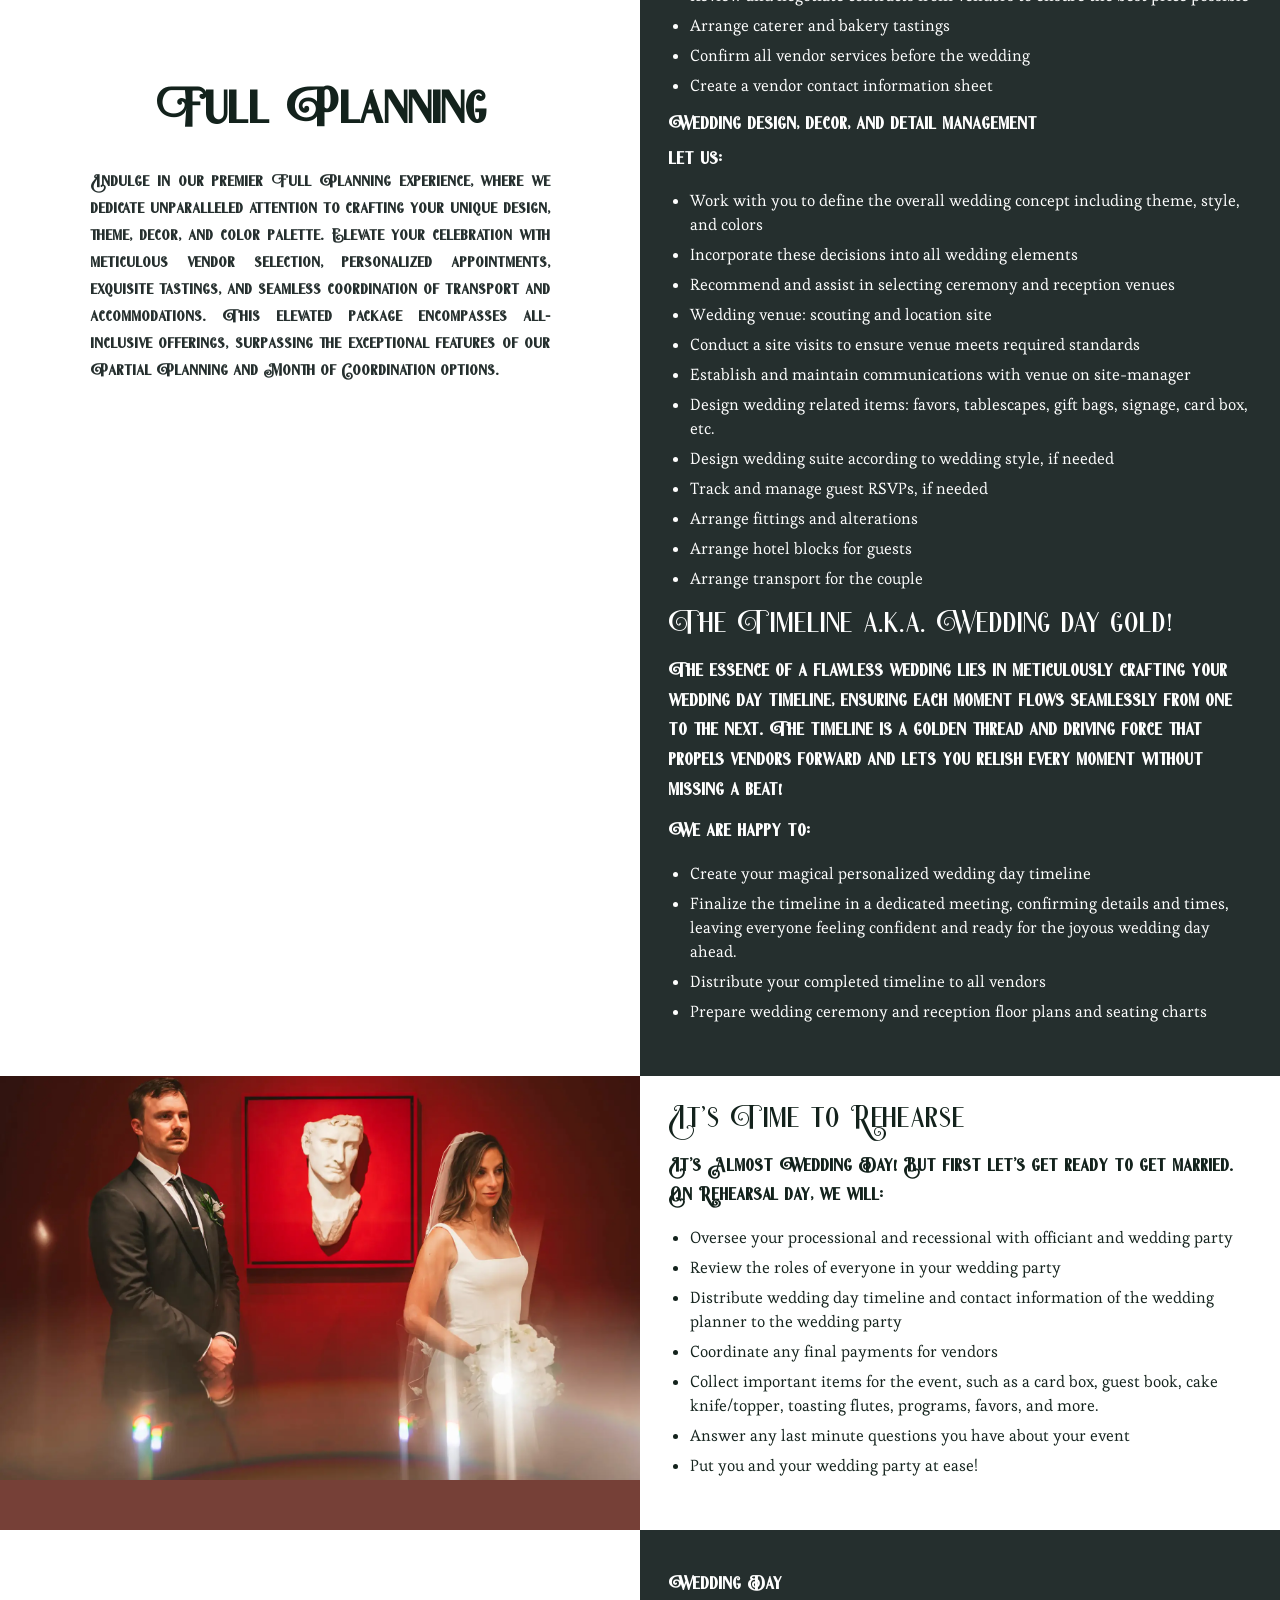
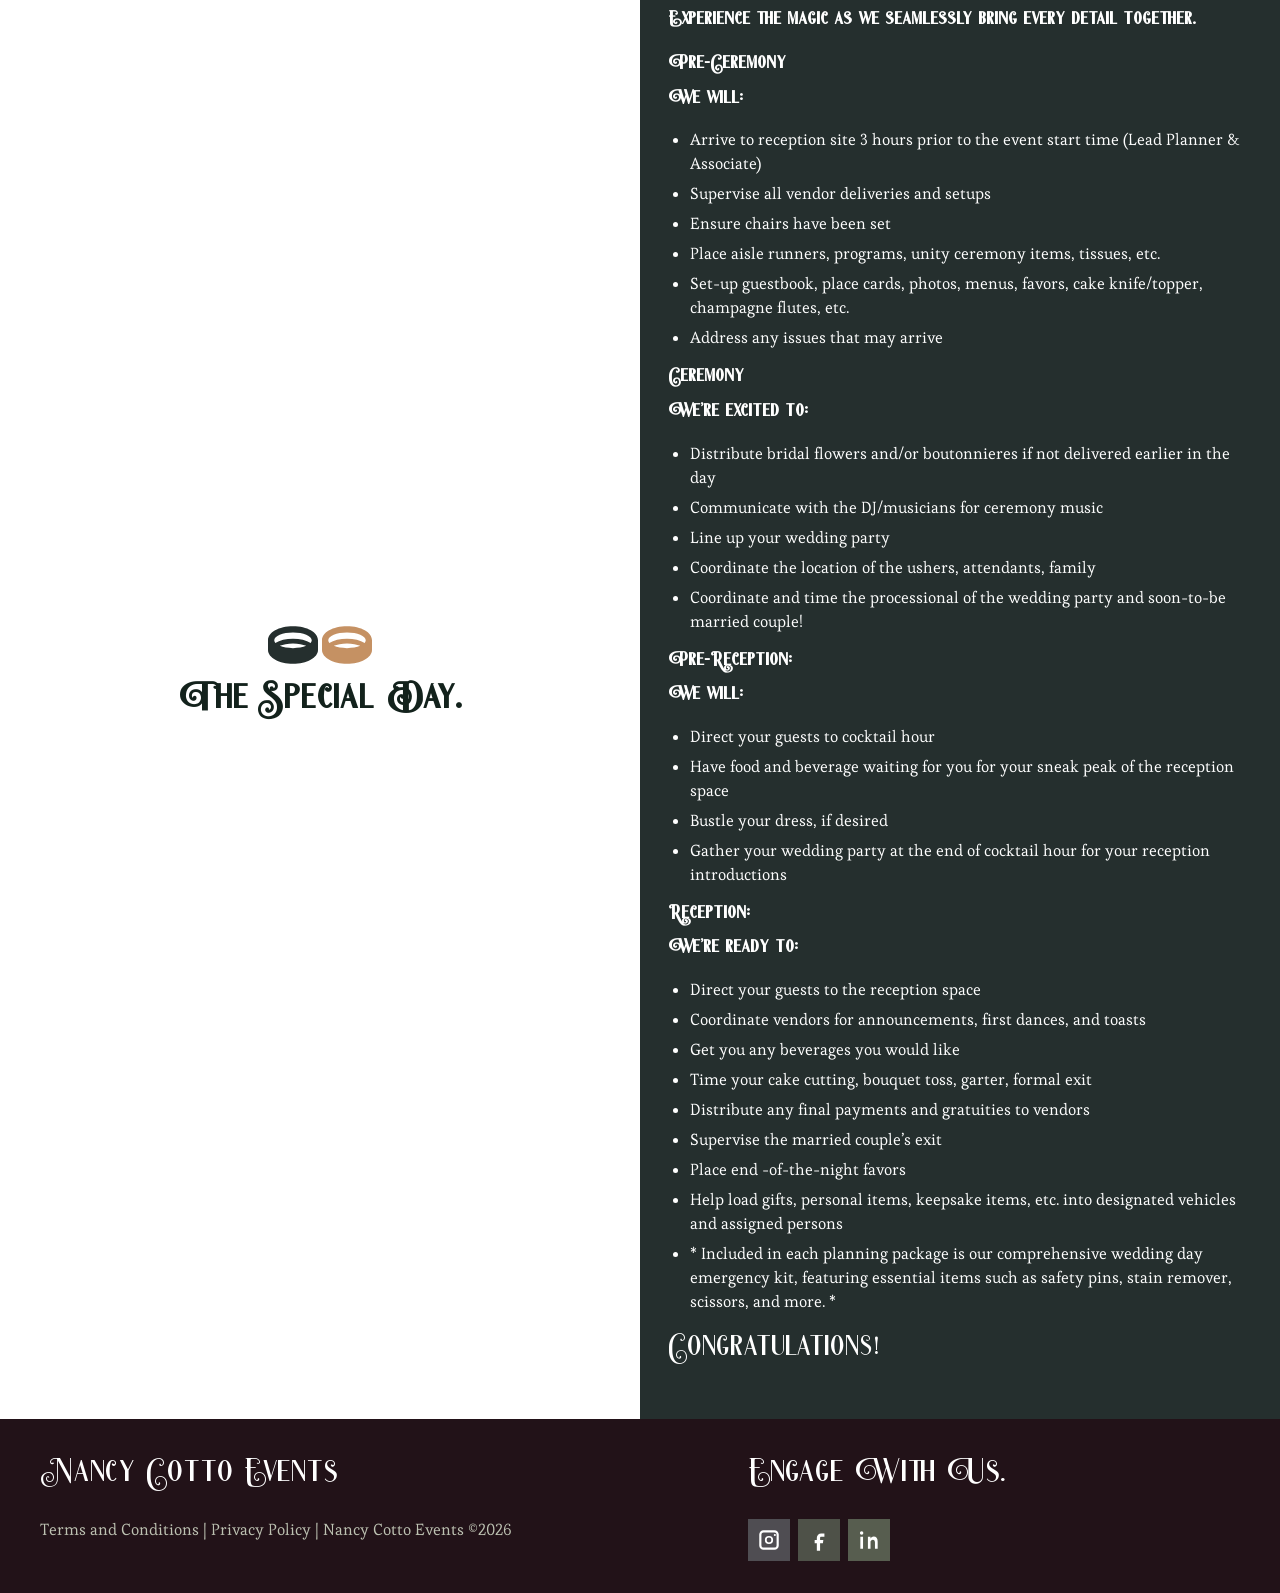
==== commit 82579e13: "Place the Full Planning introduction under its heading and use the wedding band icons. Co-authored-b" ====
--- a/full-planning/index.html
+++ b/full-planning/index.html
@@ -38,9 +38,11 @@
 <main class="pkg pkg-full">
   <section class="pkg-hero" aria-label="Full Planning"></section>
   <section class="pkg-row">
-    <div class="pkg-title"><h1>Full Planning</h1></div>
+    <div class="pkg-title">
+      <h1>Full Planning</h1>
+      <p class="pkg-intro">Indulge in our premier Full Planning experience, where we dedicate unparalleled attention to crafting your unique design, theme, decor, and color palette. Elevate your celebration with meticulous vendor selection, personalized appointments, exquisite tastings, and seamless coordination of transport and accommodations. This elevated package encompasses all-inclusive offerings, surpassing the exceptional features of our Partial Planning and Month of Coordination options.</p>
+    </div>
     <div class="pkg-panel">
-    <p>Indulge in our premier Full Planning experience, where we dedicate unparalleled attention to crafting your unique design, theme, decor, and color palette. Elevate your celebration with meticulous vendor selection, personalized appointments, exquisite tastings, and seamless coordination of transport and accommodations. This elevated package encompasses all-inclusive offerings, surpassing the exceptional features of our Partial Planning and Month of Coordination options.</p>
     <h2>Pre- wedding Day</h2>
     <p>We’ll start your wedding excitement with a planning session<br>You can expect us to:</p>
     <ul>
--- a/css/styles.css
+++ b/css/styles.css
@@ -686,10 +686,22 @@
 }
 
 .slide .who {
+  display: flex;
+  align-items: center;
+  justify-content: center;
+  gap: 20px;
   margin-top: 8px;
   font-family: var(--display);
   font-size: 24px;
   font-weight: 600;
+}
+
+.slide .who img {
+  width: 50px;
+  height: 50px;
+  border-radius: 999px;
+  object-fit: cover;
+  flex-shrink: 0;
 }
 
 .carousel-btn {
@@ -1059,17 +1071,26 @@
 
 .pkg-rings {
   display: flex;
-  gap: 22px;
-  color: var(--gold);
+  justify-content: center;
+  gap: 4px;
 }
 
 .pkg-rings span {
-  width: 34px;
-  height: 34px;
-  border: 3px solid currentColor;
-  border-radius: 50%;
-  box-shadow: inset 0 0 0 7px #fff, inset 0 0 0 9px currentColor;
-}
+  width: 50px;
+  height: 50px;
+  background-color: #252F2E;
+  -webkit-mask: url("/images/ring.svg") center / contain no-repeat;
+  mask: url("/images/ring.svg") center / contain no-repeat;
+}
+
+.pkg-rings span + span {
+  background-color: #C59163;
+}
+
+.pkg-month .pkg-rings span { background-color: #13221C; }
+.pkg-partial .pkg-rings span { background-color: #221218; }
+.pkg-month .pkg-rings span + span,
+.pkg-partial .pkg-rings span + span { background-color: #C59163; }
 
 .pkg-panel {
   padding: 28px 28px 36px;
@@ -1528,6 +1549,7 @@
   .pkg-partial .pkg-hero { background-position: -450px 0; }
   .pkg-partial .pkg-photo { background-position: -348px 0; }
   .pkg-full .pkg-photo { background-position: -364px 0; }
+  .pkg-full .pkg-intro { text-align: center; }
   .pkg-virtual .pkg-hero { background-position: -530px 0; }
   .pkg-virtual .pkg-photo-a { background-position: -538px 0; }
   .pkg-virtual .pkg-photo-b { background-position: -414px 0; }
@@ -1691,11 +1713,12 @@
   .pkg-month .pkg-photo { background-position: 0 -12px; }
   .pkg-partial .pkg-hero { background-position: -425px 0; }
   .pkg-partial .pkg-photo { background-position: 0 -25px; }
-  .pkg-full .pkg-photo { background-position: 0 0; }
+  .pkg-full .pkg-photo { min-height: 202px; background-position: 0 0; }
   .pkg-virtual .pkg-hero { background-position: -490px 0; }
-  .pkg-virtual .pkg-photo-a { background-position: 0 0; }
-  .pkg-virtual .pkg-photo-b { background-position: 0 -30px; }
-  .pkg-photo { min-height: 46vh; }
+  .pkg-virtual .pkg-photo-a { min-height: 205px; background-position: 0 0; }
+  .pkg-virtual .pkg-photo-b { min-height: 220px; background-position: 0 -30px; }
+  .pkg-month .pkg-photo { min-height: 210px; }
+  .pkg-partial .pkg-photo { min-height: 200px; }
   .pkg-title h1,
   .pkg-panel h2,
   .pkg-kicker { font-size: 32px; }
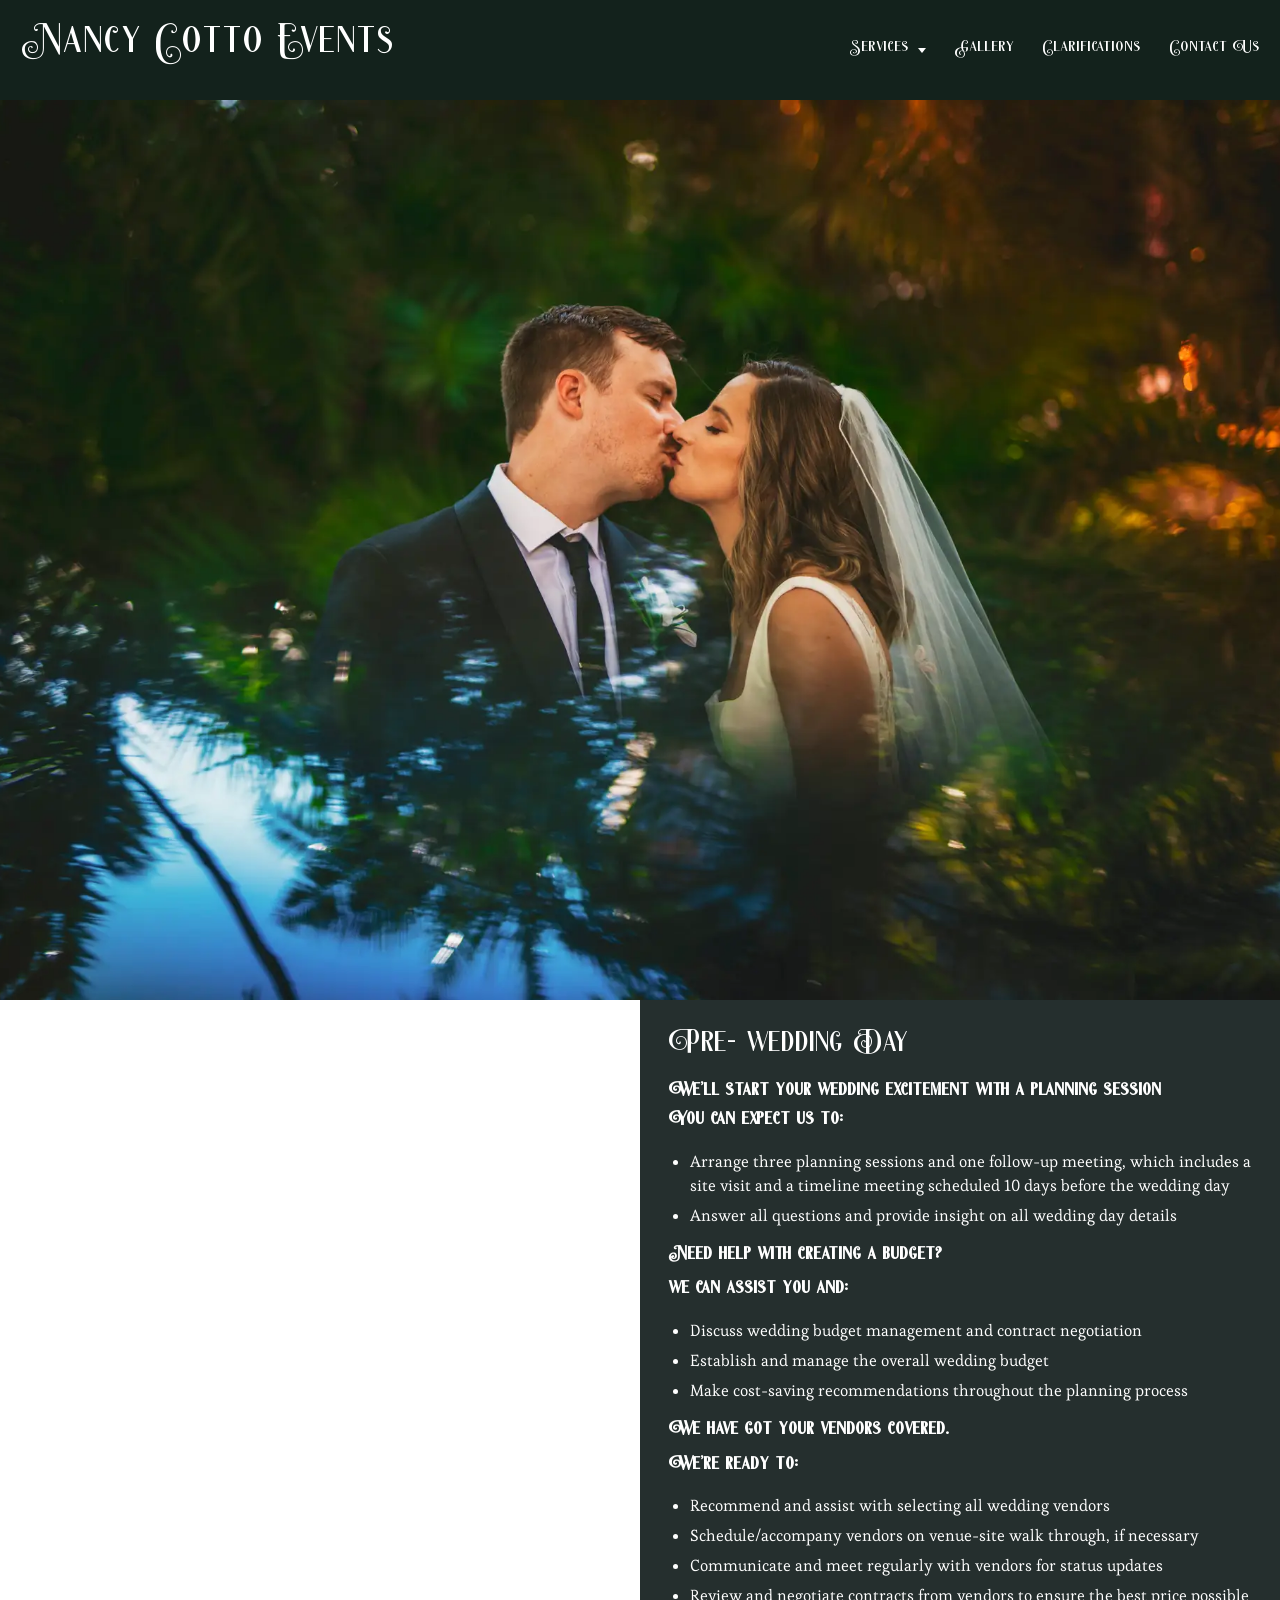
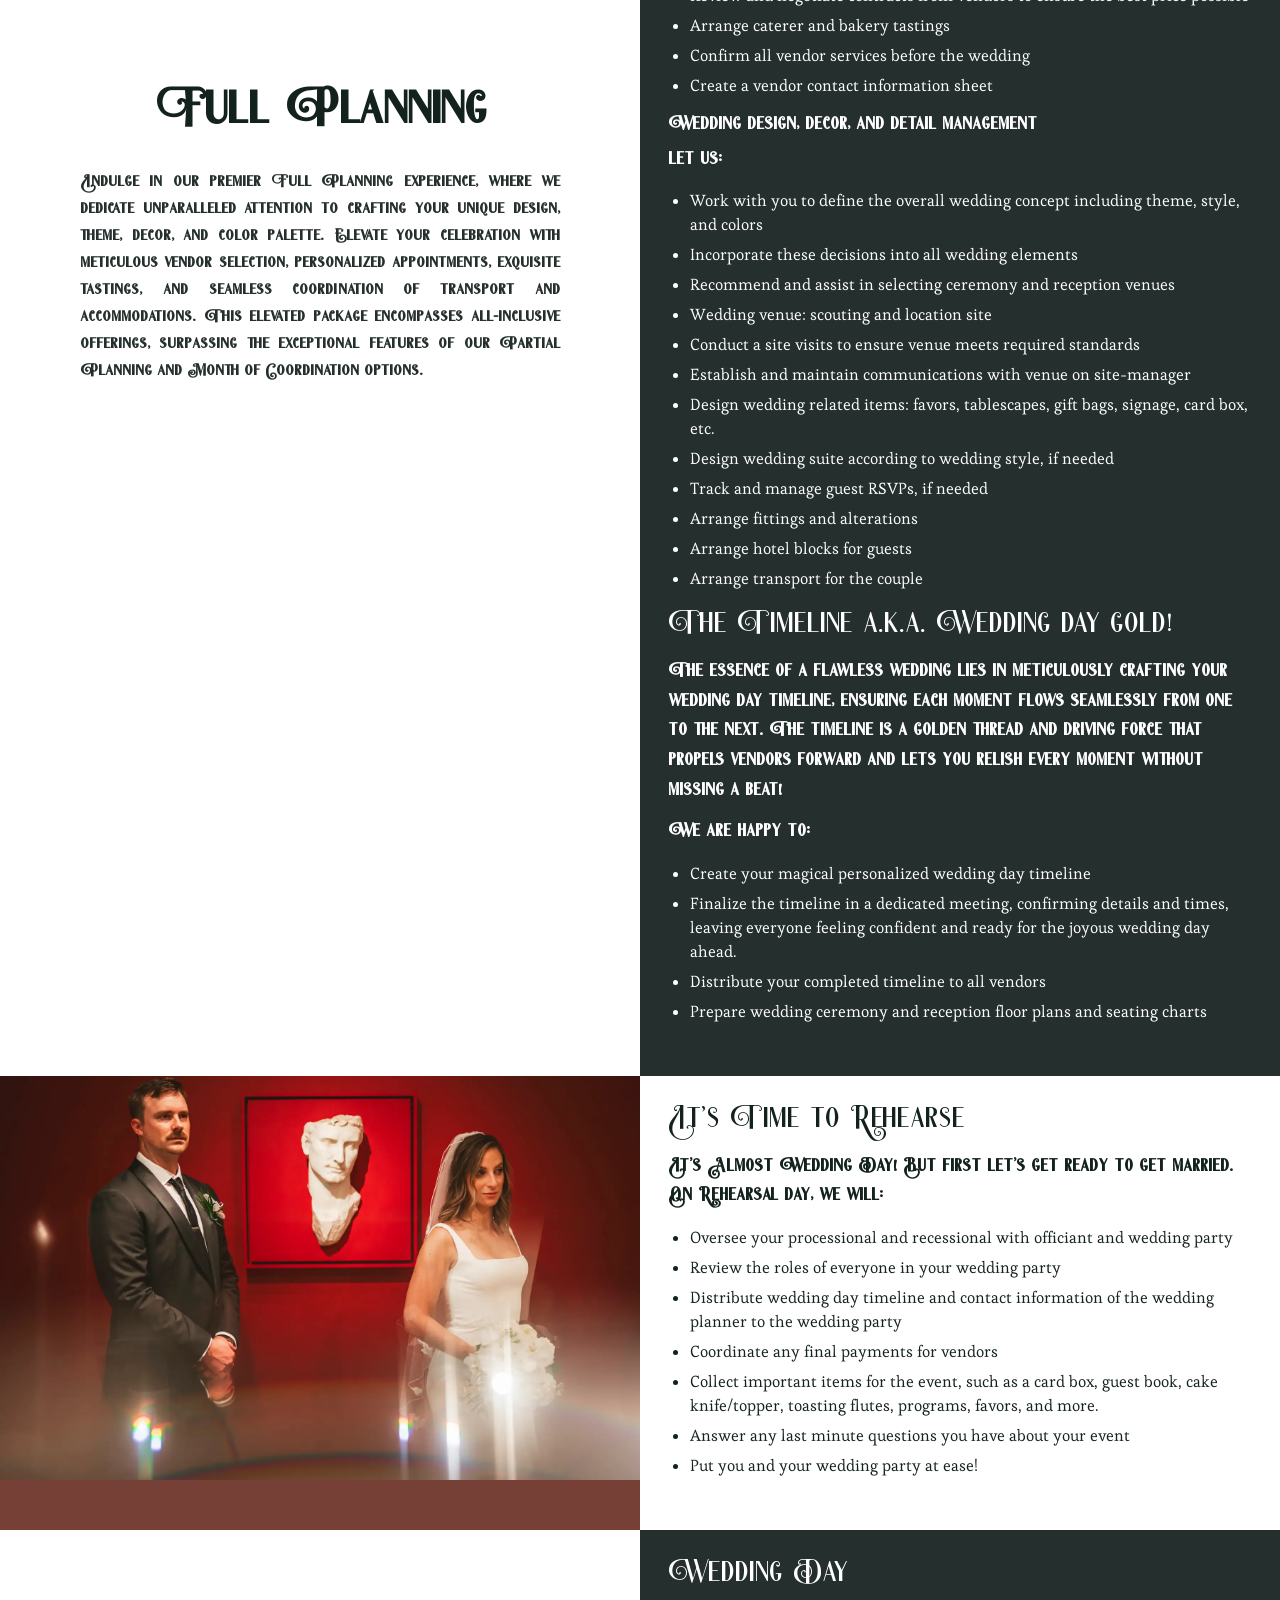
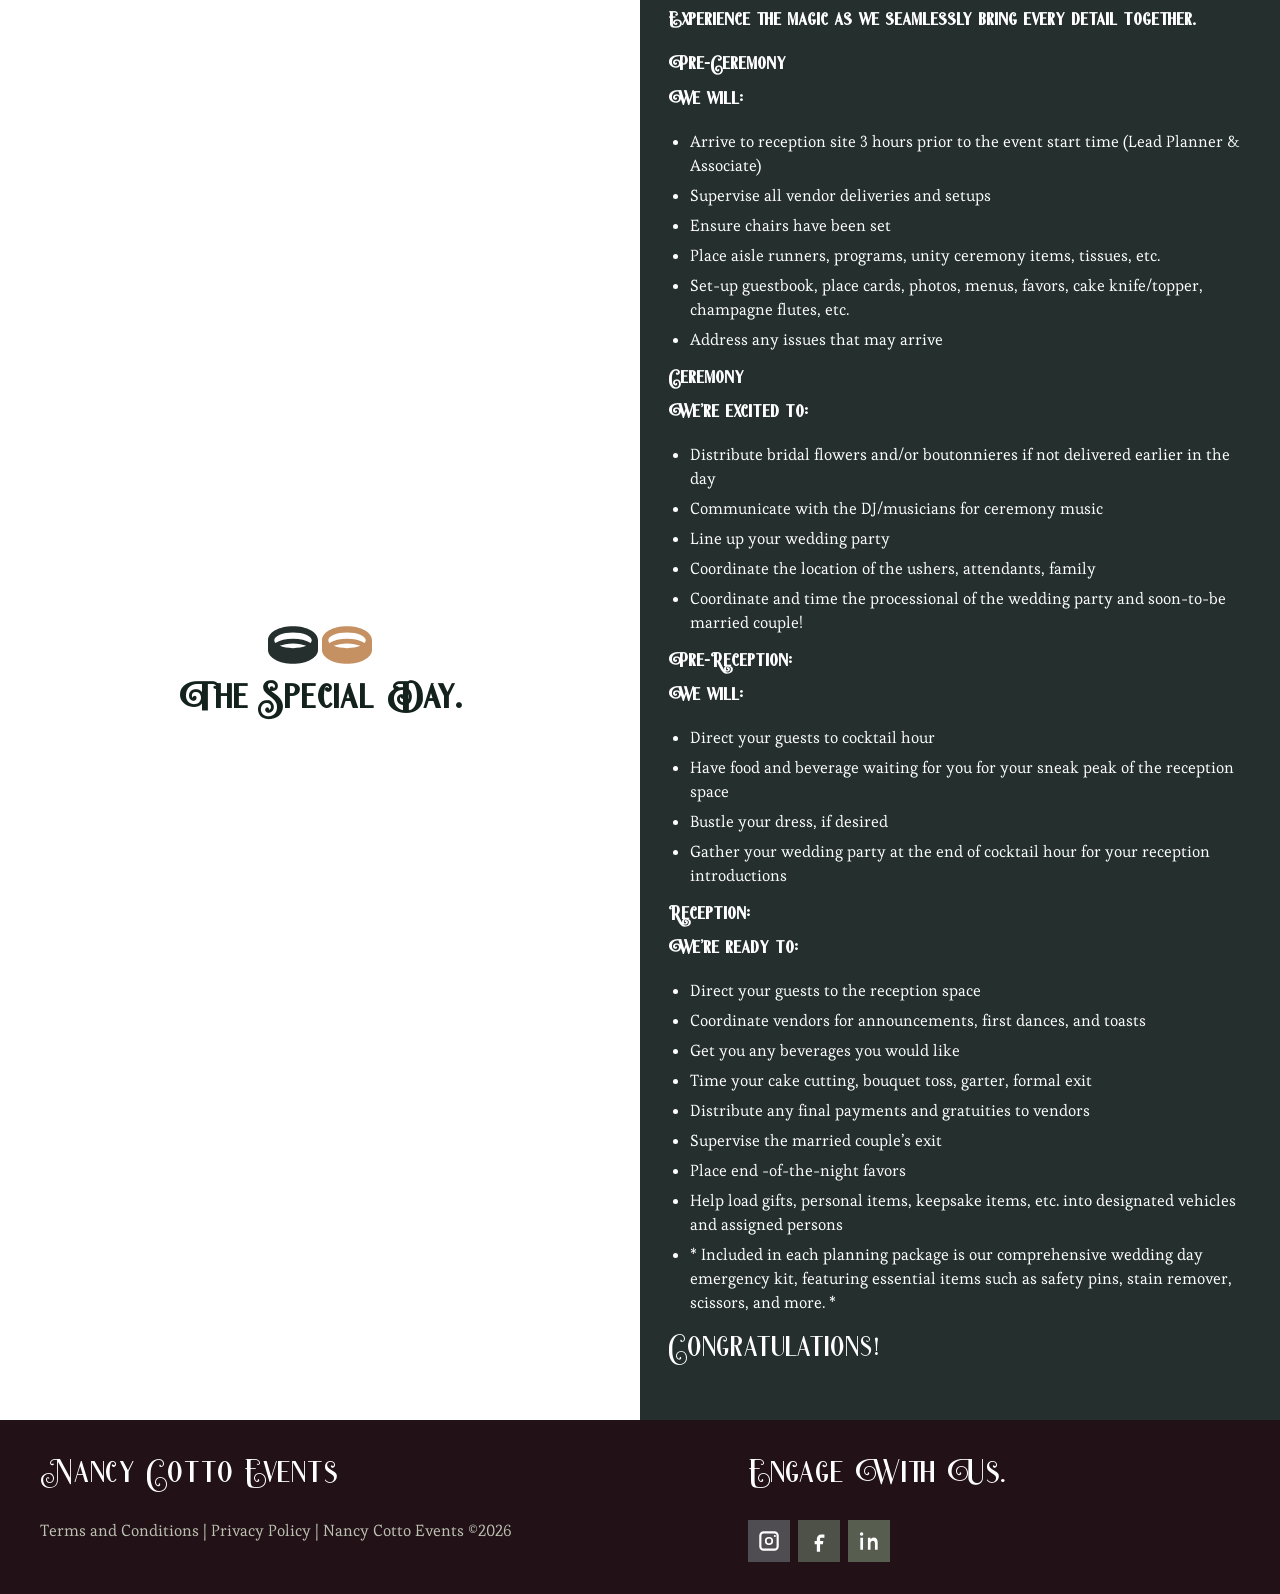
==== commit b90d7cf5: "Match the service introductions, Wedding Day headings, and Love Notes stars to the current site. Co-" ====
--- a/full-planning/index.html
+++ b/full-planning/index.html
@@ -116,7 +116,7 @@
       <h2>The Special Day.</h2>
     </div>
     <div class="pkg-panel">
-    <h3>Wedding Day</h3>
+    <h2>Wedding Day</h2>
     <p>Experience the magic as we seamlessly bring every detail together.</p>
     <h3>Pre-Ceremony</h3>
     <p>We will:</p>
--- a/css/styles.css
+++ b/css/styles.css
@@ -1059,14 +1059,19 @@
 .pkg-title h2 { font-size: 45px; }
 
 .pkg-intro {
-  max-width: 460px;
-  margin: 8px 0 0;
+  width: calc(100% - 104px);
+  margin: 8px auto 0;
   color: var(--slate);
   font-family: var(--display);
   font-size: 20px;
   font-weight: 600;
   line-height: 1.35;
   text-align: justify;
+}
+
+.pkg-partial .pkg-intro {
+  color: #221218;
+  text-align: center;
 }
 
 .pkg-rings {
@@ -1549,7 +1554,9 @@
   .pkg-partial .pkg-hero { background-position: -450px 0; }
   .pkg-partial .pkg-photo { background-position: -348px 0; }
   .pkg-full .pkg-photo { background-position: -364px 0; }
-  .pkg-full .pkg-intro { text-align: center; }
+  .pkg-full .pkg-intro { width: 100%; text-align: center; }
+  .pkg-partial .pkg-intro,
+  .pkg-virtual .pkg-intro { width: 100%; }
   .pkg-virtual .pkg-hero { background-position: -530px 0; }
   .pkg-virtual .pkg-photo-a { background-position: -538px 0; }
   .pkg-virtual .pkg-photo-b { background-position: -414px 0; }
